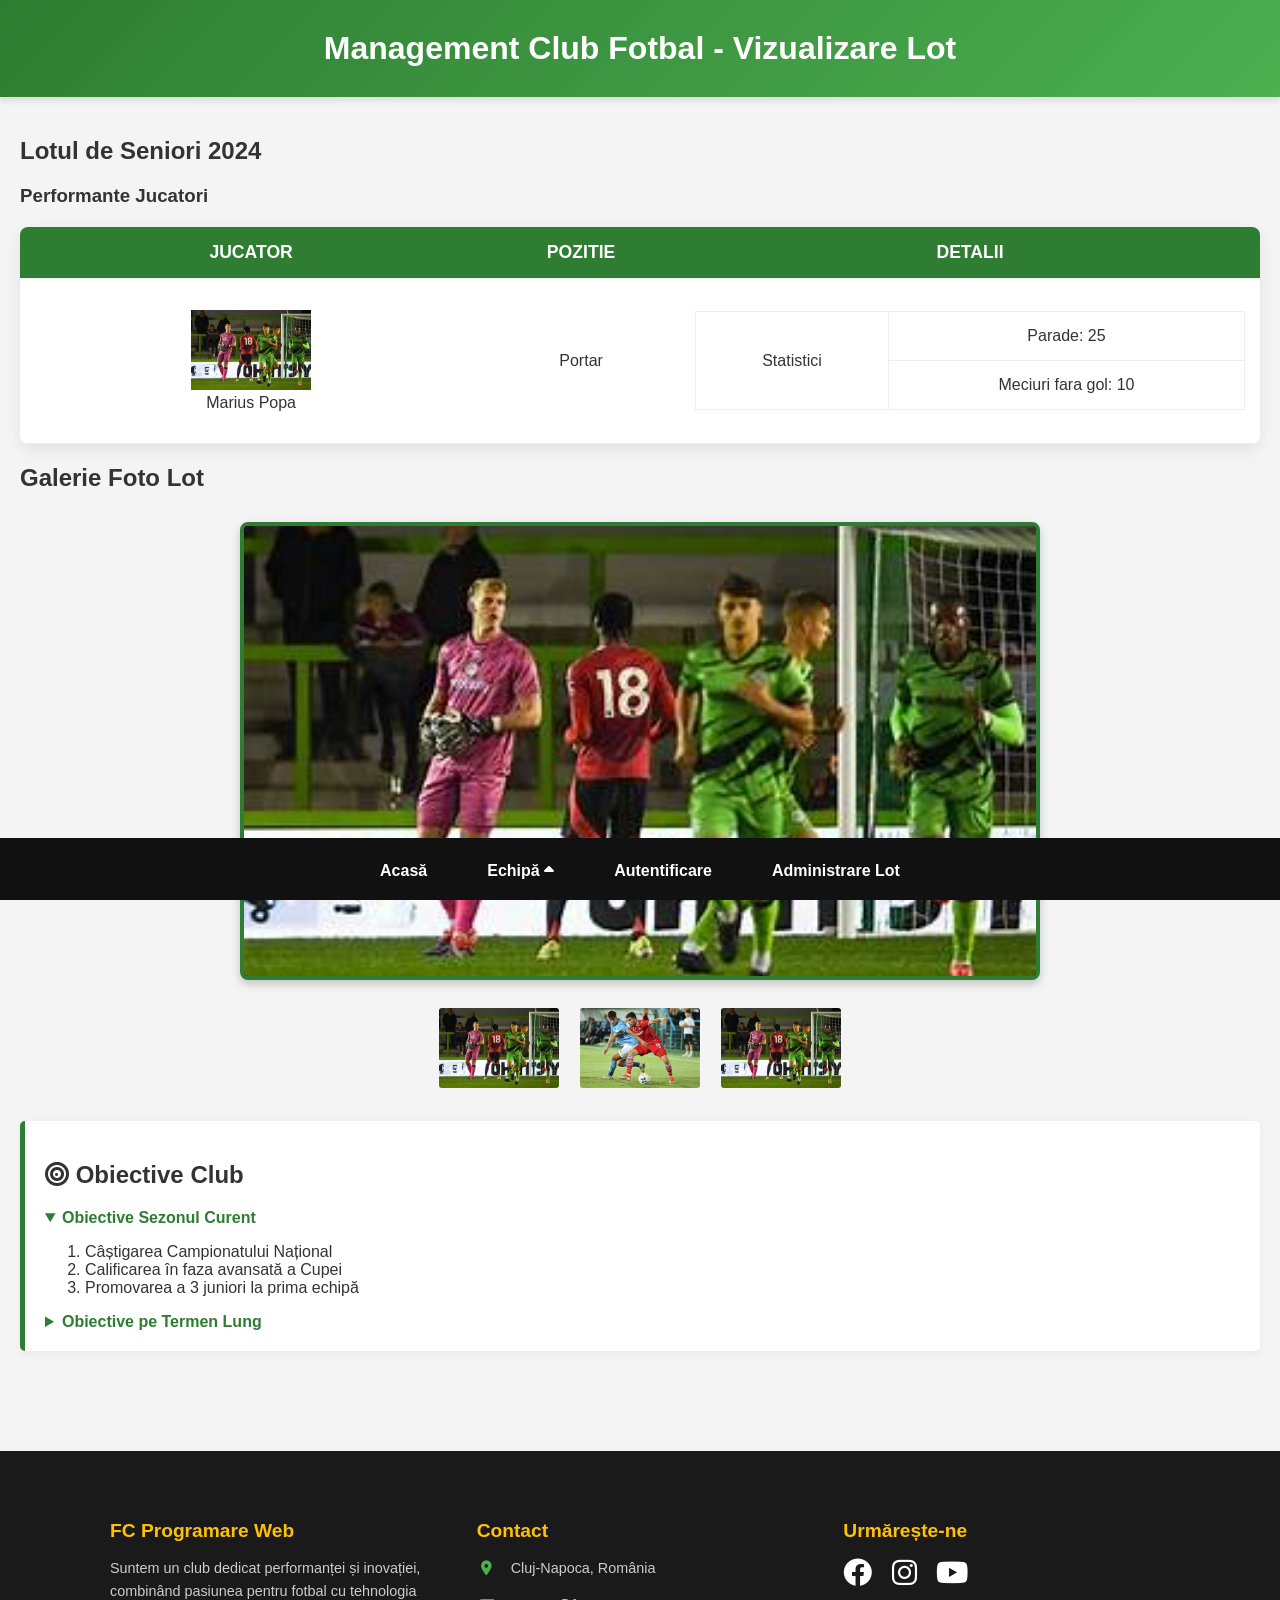
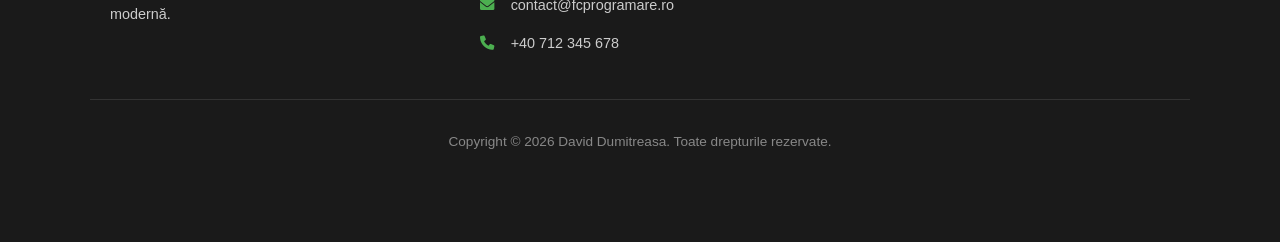
==== index.html @ bfaeb775 "modificari autentificare si index" ====
<!DOCTYPE html>
<html lang="ro">
<head>
    <meta charset="UTF-8">
    <title>FC Programare Web</title>
    <link rel="stylesheet" href="stil.css">
    <link rel="stylesheet" href="https://cdnjs.cloudflare.com/ajax/libs/font-awesome/6.0.0/css/all.min.css">
</head>
<body>
    <header>
        <h1>Management Club Fotbal - Vizualizare Lot</h1>
    </header>

<nav>
    <ul class="menu-principal">
        <li><a href="index.html">Acasă</a></li>
        
        <li class="are-submeniu">
            <a href="#">Echipă <i class="fas fa-caret-up"></i></a>
            <ul class="submenu">
                <li><a href="index.html">Lot Seniori</a></li>
                <li><a href="index.html">Grupe Juniori</a></li>
            </ul>
        </li>

        <li><a href="autentificare.html">Autentificare</a></li>
        <li><a href="administrare.html">Administrare Lot</a></li>
    </ul>
</nav>

    <main>
        <section>
            <h2>Lotul de Seniori 2024</h2>
            <article>
                <h3>Performante Jucatori</h3>
                <table>
                    <thead>
                        <tr>
                            <th>Jucator</th>
                            <th>Pozitie</th>
                            <th>Detalii</th>
                        </tr>
                    </thead>
                    <tbody>
                        <tr>
                            <td>
                                <figure>
                                    <img src="imagine_portar.jfif" alt="Portar" width="120">
                                    <figcaption>Marius Popa</figcaption>
                                </figure>
                            </td>
                            <td>Portar</td>
                            <td>
                                <table>
                                    <tr>
                                        <td rowspan="2">Statistici</td>
                                        <td>Parade: 25</td>
                                    </tr>
                                    <tr>
                                        <td>Meciuri fara gol: 10</td>
                                    </tr>
                                </table>
                            </td>
                        </tr>
                    </tbody>
                </table>
            </article>
        </section>
    <section>
    <h2>Galerie Foto Lot</h2>
    
    <div class="css-slider">
    <img src="imagine_portar.jfif" class="thumb t1" alt="Jucător 1">
    <img src="imagine_atacant.jfif" class="thumb t2" alt="Jucător 2">
    <img src="imagine_portar.jfif" class="thumb t3" alt="Jucător 3">

    <div class="large-view">
        <img src="imagine_portar.jfif" class="large-img l1" alt="Jucător 1 Mare">
        <img src="imagine_atacant.jfif" class="large-img l2" alt="Jucător 2 Mare">
        <img src="imagine_portar.jfif" class="large-img l3" alt="Jucător 3 Mare">
    </div>
</div>
    </section>

        <aside>
            <div class="widget-card">
                <h2><i class="fas fa-bullseye"></i> Obiective Club</h2>
                
                <details open>
                    <summary><strong>Obiective Sezonul Curent</strong></summary>
                    <ol type="1">
                        <li>Câștigarea Campionatului Național</li>
                        <li>Calificarea în faza avansată a Cupei</li>
                        <li>Promovarea a 3 juniori la prima echipă</li>
                    </ol>
                </details>
                
                <details style="margin-top: 10px;">
                    <summary><strong>Obiective pe Termen Lung</strong></summary>
                    <ul style="padding-left: 20px; padding-top: 10px;">
                        <li>Modernizarea bazei sportive de antrenament</li>
                        <li>Prezența constantă în competițiile europene</li>
                        <li>Dezvoltarea continuă a academiei de copii și juniori</li>
                    </ul>
                </details>
            </div>
        </aside>
    </main>

<footer>
        <div class="footer-content">
            <div class="footer-sectiune">
                <h3>FC Programare Web</h3>
                <p>Suntem un club dedicat performanței și inovației, combinând pasiunea pentru fotbal cu tehnologia modernă.</p>
            </div>
            
            <div class="footer-sectiune">
                <h3>Contact</h3>
                <p><i class="fas fa-map-marker-alt"></i> Cluj-Napoca, România</p>
                <p><i class="fas fa-envelope"></i> contact@fcprogramare.ro</p>
                <p><i class="fas fa-phone"></i> +40 712 345 678</p>
            </div>
            
            <div class="footer-sectiune">
                <h3>Urmărește-ne</h3>
                <div class="social-icons">
                    <a href="#"><i class="fab fa-facebook"></i></a>
                    <a href="#"><i class="fab fa-instagram"></i></a>
                    <a href="#"><i class="fab fa-youtube"></i></a>
                </div>
            </div>
        </div>
        
        <div class="footer-bottom">
            <p>Copyright &copy; 2026 David Dumitreasa. Toate drepturile rezervate.</p>
        </div>
    </footer>
</body>
</html>
---- stil.css ----
/* ==========================================================
   1. VARIABILE CSS (Cerință: CSS Custom Properties)
   ========================================================== */
:root {
    --culoare-primara: #2E7D32; /* Verde inchis */
    --culoare-secundara: #4CAF50; /* Verde deschis */
    --culoare-accent: #FFC107; /* Galben / Auriu */
    --text-deschis: #FFFFFF;
    --text-inchis: #333333;
    --fundal-gri: #f4f4f4;
    --timp-animatie-meniu: 2s; /* Cerinta: animatie de cateva secunde */
    --font-principal: 'Segoe UI', Tahoma, Geneva, Verdana, sans-serif;
}

/* ==========================================================
   2. RESETARE ȘI LAYOUT PRINCIPAL (Flexbox)
   ========================================================== */
html, body {
    margin: 0;
    padding: 0;
    min-height: 100vh;
    font-family: var(--font-principal);
    color: var(--text-inchis);
    background-color: var(--fundal-gri);
    display: flex;
    flex-direction: column; /* Flexbox pentru a impinge footerul in jos */
}

main {
    flex: 1; /* Ocupa tot spatiul ramas liber */
    padding: 20px;
    padding-bottom: 80px; /* Spatiu jos pentru a nu fi acoperit de meniul fix */
}

/* ==========================================================
   3. HEADER ȘI LOGO ANIMAT
   ========================================================== */
header {
    background: linear-gradient(135deg, var(--culoare-primara), var(--culoare-secundara)); /* Cerinta: Gradient */
    color: var(--text-deschis);
    padding: 30px 20px;
    text-align: center;
    box-shadow: 0 4px 6px rgba(0,0,0,0.1);
}

.logo, header h1 {
    display: inline-block;
    transition: transform 0.5s ease; /* Pregatire animatie CSS3 */
    margin: 0;
    cursor: pointer;
}

/* Animatie logo la hover */
header h1:hover {
    transform: scale(1.1) rotate(2deg);
}

/* ==========================================================
   4. MENIU - VARIANTA 1 (Orizontal, Jos, Submeniu in Sus)
   ========================================================== */
nav {
    position: fixed;
    bottom: 0;
    left: 0;
    width: 100%;
    background-color: #111;
    z-index: 1000;
}

.menu-principal {
    display: flex;
    justify-content: center;
    list-style: none;
    margin: 0;
    padding: 0;
}

.menu-principal > li {
    position: relative; /* Esential pentru submeniu */
}

.menu-principal > li > a {
    display: block;
    padding: 20px 30px;
    color: var(--text-deschis);
    text-decoration: none;
    font-weight: bold;
    border-top: 4px solid transparent;
    transition: background-color var(--timp-animatie-meniu) ease, border-top var(--timp-animatie-meniu) ease;
}

.menu-principal > li > a:hover {
    background-color: var(--culoare-primara);
    border-top: 4px solid var(--culoare-accent);
}

/* SUBMENIU: Ascuns initial si repozitionat deasupra meniului */
.submenu {
    position: absolute;
    bottom: 100%; /* Urca submeniul deasupra bazei */
    left: 0;
    background-color: #222;
    list-style: none;
    padding: 0;
    margin: 0;
    display: none; 
    min-width: 180px;
    box-shadow: 0 -4px 6px rgba(0,0,0,0.3);
}

.submenu li a {
    display: block;
    padding: 15px 20px;
    color: var(--text-deschis);
    text-decoration: none;
    border-bottom: 1px solid #444;
    transition: background-color 0.3s;
}

.submenu li a:hover {
    background-color: var(--culoare-secundara);
}

/* Afisare submeniu la hover */
.are-submeniu:hover .submenu {
    display: block; 
}

/* ==========================================================
   5. TABEL STILIZAT (Dinamic, Hover pe Celula, Tooltip)
   ========================================================== */
table {
    width: 100%;
    border-collapse: collapse;
    margin: 20px 0;
    background-color: white;
    box-shadow: 0 5px 15px rgba(0,0,0,0.08);
    border-radius: 8px;
    overflow: hidden; 
}

th, td {
    padding: 15px;
    text-align: center;
    border-bottom: 1px solid #eee;
    transition: all 0.3s ease; 
    position: relative;
}

th {
    background-color: var(--culoare-primara);
    color: white;
    font-size: 1.1em;
    text-transform: uppercase;
}

/* Tabel Imbricat (Statistici) */
table table {
    margin: 0;
    box-shadow: none;
    border-radius: 0;
}
table table td {
    border: 1px solid #eee;
}

/* Hover separat DOAR pe celula, pentru a rezolva overlap-ul cu rowspan */
td:hover {
    background-color: #f1f8e9;
    transform: scale(1.03); 
    box-shadow: 0 4px 8px rgba(0,0,0,0.1);
    border-radius: 4px;
    z-index: 2; 
}

/* Tooltip (Div Informatii Suplimentare ascuns initial) */
.info-extra {
    display: none;
    position: absolute;
    top: -10px;
    left: 50%;
    transform: translate(-50%, -100%);
    background-color: rgba(0, 0, 0, 0.8);
    color: white;
    padding: 10px;
    border-radius: 5px;
    white-space: nowrap;
    z-index: 10;
}

.info-extra::after {
    content: "";
    position: absolute;
    top: 100%;
    left: 50%;
    margin-left: -5px;
    border-width: 5px;
    border-style: solid;
    border-color: rgba(0,0,0,0.8) transparent transparent transparent;
}

td:hover .info-extra {
    display: block; 
}

/* ==========================================================
   6. SLIDER IMAGINI FĂRĂ JS
   ========================================================== */
.css-slider {
    display: flex;
    flex-wrap: wrap; 
    justify-content: center;
    gap: 15px;
    max-width: 800px;
    margin: 30px auto;
}

/* Imaginea Mare (Fortata in sus prin order: -1) */
.large-view {
    order: -1; 
    width: 100%;
    height: 450px;
    position: relative;
    border: 4px solid var(--culoare-primara);
    border-radius: 8px;
    overflow: hidden;
    background-color: #000;
    box-shadow: 0 4px 10px rgba(0,0,0,0.2);
    margin-bottom: 10px;
}

.large-img {
    position: absolute;
    top: 0; left: 0;
    width: 100%; height: 100%;
    object-fit: cover;
    opacity: 0; 
    transition: opacity 0.4s ease-in-out;
}

.large-img.l1 { opacity: 1; z-index: 1; } /* Afiseaza prima poza */

/* Thumbnail-uri */
.thumb {
    width: 120px;
    height: 80px;
    object-fit: cover;
    cursor: pointer;
    border: 3px solid transparent;
    border-radius: 6px;
    transition: transform 0.3s, border-color 0.3s;
}

.thumb:hover {
    transform: translateY(-5px);
    border-color: var(--culoare-accent);
}

/* Magia de CSS (Selector general de frati) */
.t1:hover ~ .large-view .l1 { opacity: 1; z-index: 2; }
.t2:hover ~ .large-view .l2 { opacity: 1; z-index: 2; }
.t3:hover ~ .large-view .l3 { opacity: 1; z-index: 2; }

/* ==========================================================
   7. FORMULAR STILIZAT, VALIDARE SI WIDGETURI
   ========================================================== */
form {
    background-color: white;
    padding: 25px;
    border-radius: 8px;
    box-shadow: 0 4px 8px rgba(0,0,0,0.1);
    max-width: 600px;
    margin: 20px auto;
}

fieldset {
    border: 2px solid #ddd;
    border-radius: 5px;
    margin-bottom: 20px;
    padding: 15px;
}

legend {
    font-weight: bold;
    color: var(--culoare-primara);
}

input[type="text"], input[type="email"], input[type="password"], input[type="number"], input[type="date"], select, textarea {
    width: 100%;
    padding: 12px;
    margin: 8px 0 20px 0;
    border: 1px solid #ccc;
    border-radius: 4px;
    box-sizing: border-box; 
    transition: border-color 0.3s, box-shadow 0.3s;
}

/* Stari de focus */
input:focus, select:focus, textarea:focus {
    border-color: var(--culoare-primara);
    box-shadow: 0 0 8px rgba(76, 175, 80, 0.4);
    outline: none;
}

/* Butoane */
button, input[type="submit"], input[type="reset"], input[type="button"] {
    background-color: var(--culoare-primara);
    color: white;
    padding: 12px 20px;
    border: none;
    border-radius: 4px;
    cursor: pointer;
    font-weight: bold;
    transition: background-color 0.3s;
    margin-right: 10px;
}

button:hover, input[type="submit"]:hover, input[type="reset"]:hover, input[type="button"]:hover {
    background-color: var(--culoare-secundara);
}

/* EROARE VALIDARE VARSTA (HTML5 + CSS) */
.eroare-validare {
    display: none;
    color: white;
    background-color: #d32f2f;
    font-size: 0.85em;
    font-weight: bold;
    margin-top: -15px;
    margin-bottom: 15px;
    padding: 5px 10px;
    border-radius: 4px;
}

input[type="number"]:invalid + .eroare-validare {
    display: inline-block;
    animation: apareEroare 0.3s ease-in-out;
}

input[type="number"]:invalid {
    border-color: #d32f2f;
    box-shadow: 0 0 5px rgba(211, 47, 47, 0.5);
}

@keyframes apareEroare {
    from { opacity: 0; transform: translateY(-5px); }
    to { opacity: 1; transform: translateY(0); }
}

/* Panou Widget (ex: Obiective, Ajutor Rapid) */
.widget-card {
    background: white;
    border-left: 5px solid var(--culoare-primara);
    padding: 20px;
    border-radius: 5px;
    box-shadow: 0 2px 10px rgba(0,0,0,0.05);
    margin: 20px 0;
    transition: transform 0.3s;
}

.widget-card:hover {
    transform: translateY(-5px);
}

details summary {
    cursor: pointer;
    color: var(--culoare-primara);
}
/* ==========================================================
   STILIZARE EXTRA: CRITERII PAROLA
   ========================================================== */
.parola-criterii {
    background-color: #fafafa;
    border-left: 4px solid var(--culoare-accent);
    padding: 12px 15px;
    margin-top: -10px;
    margin-bottom: 20px;
    border-radius: 4px;
    font-size: 0.85em;
    color: #555;
    box-shadow: 0 1px 3px rgba(0,0,0,0.05);
}

.parola-criterii ul {
    margin: 8px 0 0 0;
    padding-left: 20px;
}

/* Magie de validare vizuală (Fără JS) 
   Când scrii în parolă: e roșu dacă nu respecți regulile, verde dacă le respecți! */
input[type="password"]:focus:invalid {
    border-color: #d32f2f;
    box-shadow: 0 0 8px rgba(211, 47, 47, 0.3);
}

input[type="password"]:focus:valid {
    border-color: var(--culoare-secundara);
    box-shadow: 0 0 8px rgba(76, 175, 80, 0.4);
}

/* ==========================================================
   8. FOOTER IMBUNATATIT (3 Coloane)
   ========================================================== */
footer {
    background-color: #1a1a1a;
    color: var(--text-deschis);
    padding: 40px 20px 20px;
    margin-top: auto; 
    padding-bottom: 80px; /* Ca sa nu fie ascuns de meniu */
}

.footer-content {
    display: flex;
    flex-wrap: wrap;
    justify-content: space-around;
    max-width: 1100px;
    margin: 0 auto;
    border-bottom: 1px solid #333;
    padding-bottom: 20px;
}

.footer-sectiune {
    flex: 1;
    min-width: 250px;
    margin: 10px 20px;
    text-align: left;
}

.footer-sectiune h3 {
    color: var(--culoare-accent);
    margin-bottom: 15px;
    font-size: 1.2em;
}

.footer-sectiune p {
    line-height: 1.6;
    font-size: 0.9em;
    color: #ccc;
}

.footer-sectiune p i {
    color: var(--culoare-secundara);
    margin-right: 10px;
    width: 20px;
    text-align: center;
}

.social-icons a {
    color: white;
    font-size: 1.8em;
    margin-right: 15px;
    transition: color 0.3s, transform 0.3s;
    display: inline-block;
}

.social-icons a:hover {
    color: var(--culoare-accent);
    transform: translateY(-5px);
}

.footer-bottom {
    text-align: center;
    padding-top: 20px;
    font-size: 0.85em;
    color: #888;
}

/* ==========================================================
   9. RESPONSIVE DESIGN (Media Queries minime 2)
   ========================================================== */
/* Prag 1: Tablete */
@media (max-width: 768px) {
    .menu-principal > li > a {
        padding: 15px 10px;
        font-size: 0.9em;
    }
    .large-view { height: 350px; }
}

/* Prag 2: Telefoane Mobile */
@media (max-width: 480px) {
    header h1 {
        font-size: 1.5em;
    }
    .menu-principal > li > a {
        font-size: 0.8em;
        padding: 10px 5px;
    }
    
    /* Transformare Tabel */
    table, thead, tbody, th, td, tr {
        display: block; 
    }
    th {
        display: none; 
    }
    td {
        padding-left: 50%;
        text-align: right;
        border-bottom: 1px solid #eee;
    }
    td::before {
        content: attr(data-label);
        position: absolute;
        left: 15px;
        width: 45%;
        text-align: left;
        font-weight: bold;
    }
    
    /* Adaptare Slider */
    .large-view { height: 250px; }
    .thumb { width: 80px; height: 60px; }
}
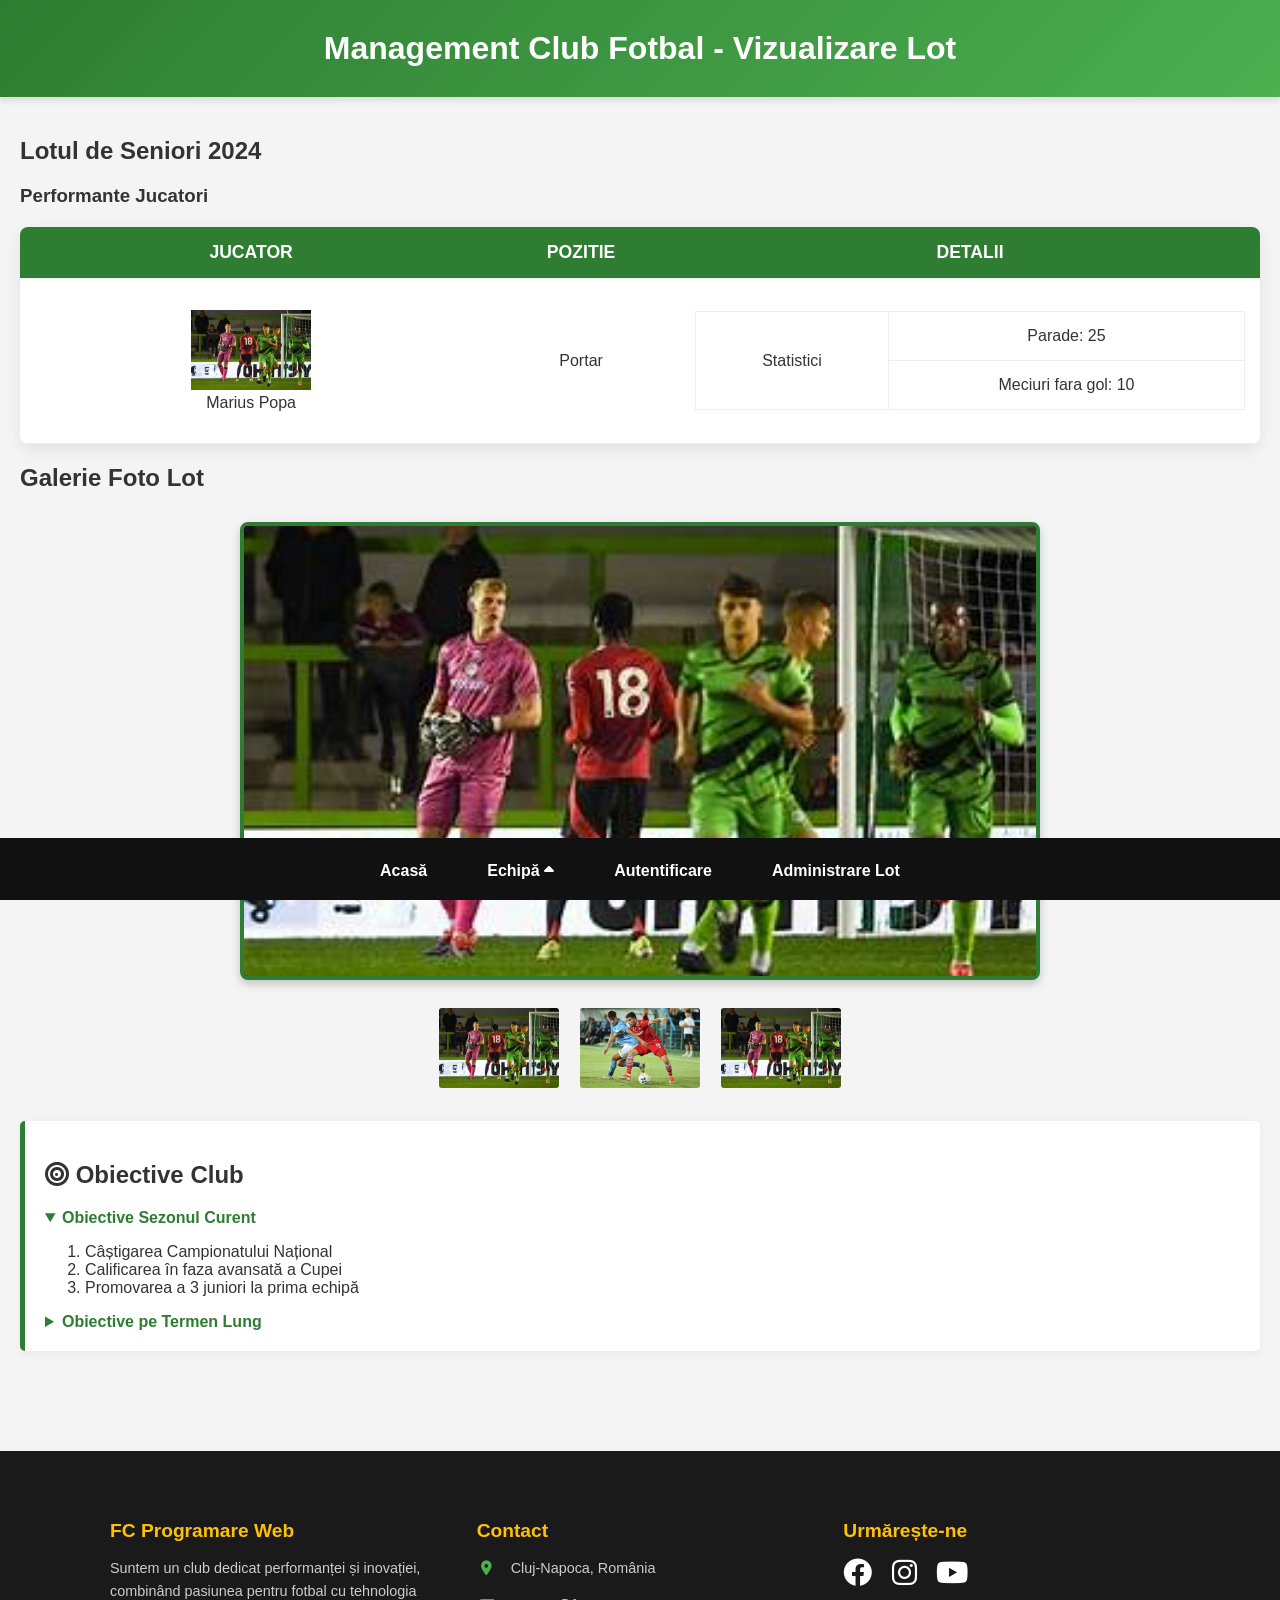
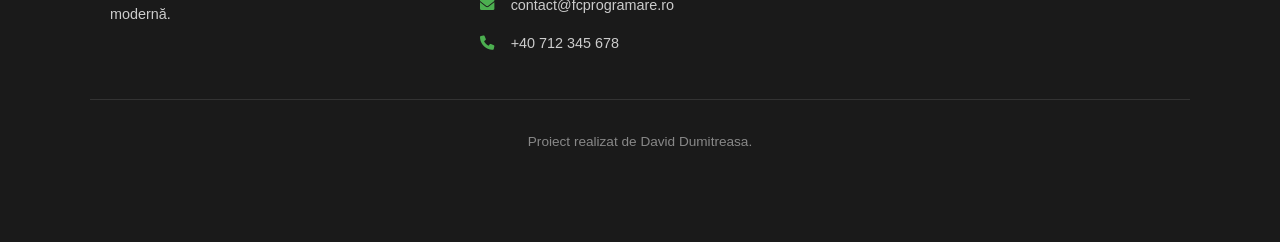
==== commit b3193ccf: "update de comentarii" ====
--- a/index.html
+++ b/index.html
@@ -19,7 +19,7 @@
             <a href="#">Echipă <i class="fas fa-caret-up"></i></a>
             <ul class="submenu">
                 <li><a href="index.html">Lot Seniori</a></li>
-                <li><a href="index.html">Grupe Juniori</a></li>
+                <li><a href="juniori.html">Grupe Juniori</a></li>
             </ul>
         </li>
 
@@ -132,7 +132,7 @@
         </div>
         
         <div class="footer-bottom">
-            <p>Copyright &copy; 2026 David Dumitreasa. Toate drepturile rezervate.</p>
+            <p>Proiect realizat de David Dumitreasa.</p>
         </div>
     </footer>
 </body>
--- a/stil.css
+++ b/stil.css
@@ -1,14 +1,16 @@
 /* ==========================================================
-   1. VARIABILE CSS (Cerință: CSS Custom Properties)
+   1. VARIABILE 
    ========================================================== */
 :root {
+    /* Definirea de proprietăți custom (CSS Custom Properties) pentru o modificare ușoară și unitară a paletei de culori */
     --culoare-primara: #2E7D32; /* Verde inchis */
     --culoare-secundara: #4CAF50; /* Verde deschis */
     --culoare-accent: #FFC107; /* Galben / Auriu */
     --text-deschis: #FFFFFF;
     --text-inchis: #333333;
     --fundal-gri: #f4f4f4;
-    --timp-animatie-meniu: 2s; /* Cerinta: animatie de cateva secunde */
+    /* Durata animației pentru bordura/background-ul elementului activ din meniu, conform cerinței "de câteva secunde" */
+    --timp-animatie-meniu: 2s; 
     --font-principal: 'Segoe UI', Tahoma, Geneva, Verdana, sans-serif;
 }
 
@@ -22,21 +24,24 @@
     font-family: var(--font-principal);
     color: var(--text-inchis);
     background-color: var(--fundal-gri);
+    /* Folosirea CSS Flexbox pe body pentru a gestiona structura pe verticală și a asigura că footer-ul rămâne jos */
     display: flex;
-    flex-direction: column; /* Flexbox pentru a impinge footerul in jos */
+    flex-direction: column; 
 }
 
 main {
-    flex: 1; /* Ocupa tot spatiul ramas liber */
+    /* Main-ul preia spațiul disponibil; dacă apare scroll vertical, împinge footer-ul în partea de jos a ferestrei */
+    flex: 1; 
     padding: 20px;
-    padding-bottom: 80px; /* Spatiu jos pentru a nu fi acoperit de meniul fix */
+    padding-bottom: 80px; /* Previne suprapunerea conținutului cu meniul fixat la bază */
 }
 
 /* ==========================================================
    3. HEADER ȘI LOGO ANIMAT
    ========================================================== */
 header {
-    background: linear-gradient(135deg, var(--culoare-primara), var(--culoare-secundara)); /* Cerinta: Gradient */
+    /* Aplicarea unui gradient liniar pentru culoarea de fundal din header */
+    background: linear-gradient(135deg, var(--culoare-primara), var(--culoare-secundara)); 
     color: var(--text-deschis);
     padding: 30px 20px;
     text-align: center;
@@ -45,12 +50,12 @@
 
 .logo, header h1 {
     display: inline-block;
-    transition: transform 0.5s ease; /* Pregatire animatie CSS3 */
+    transition: transform 0.5s ease; /* Pregătirea tranziției pentru animația de la hover */
     margin: 0;
     cursor: pointer;
 }
 
-/* Animatie logo la hover */
+/* Animație CSS3 pe logo la hover: mărire și rotire ușoară */
 header h1:hover {
     transform: scale(1.1) rotate(2deg);
 }
@@ -59,6 +64,7 @@
    4. MENIU - VARIANTA 1 (Orizontal, Jos, Submeniu in Sus)
    ========================================================== */
 nav {
+    /* Poziționare orizontală în partea de jos a browser-ului */
     position: fixed;
     bottom: 0;
     left: 0;
@@ -76,7 +82,7 @@
 }
 
 .menu-principal > li {
-    position: relative; /* Esential pentru submeniu */
+    position: relative; /* Context pentru poziționarea submeniului absolut */
 }
 
 .menu-principal > li > a {
@@ -86,24 +92,26 @@
     text-decoration: none;
     font-weight: bold;
     border-top: 4px solid transparent;
+    /* Animația care durează "câteva secunde" pentru fundal și bordură */
     transition: background-color var(--timp-animatie-meniu) ease, border-top var(--timp-animatie-meniu) ease;
 }
 
+/* La hover, se activează tranziția pe item-ul din meniu */
 .menu-principal > li > a:hover {
     background-color: var(--culoare-primara);
     border-top: 4px solid var(--culoare-accent);
 }
 
-/* SUBMENIU: Ascuns initial si repozitionat deasupra meniului */
+/* SUBMENIU: Structurat să se deschidă de jos în sus, peste meniul principal */
 .submenu {
     position: absolute;
-    bottom: 100%; /* Urca submeniul deasupra bazei */
+    bottom: 100%; /* Plasează submeniul deasupra părintelui său */
     left: 0;
     background-color: #222;
     list-style: none;
     padding: 0;
     margin: 0;
-    display: none; 
+    display: none; /* Ascuns până la hover */
     min-width: 180px;
     box-shadow: 0 -4px 6px rgba(0,0,0,0.3);
 }
@@ -121,7 +129,7 @@
     background-color: var(--culoare-secundara);
 }
 
-/* Afisare submeniu la hover */
+/* Afișarea submeniului cu pseudo-clasa :hover pe elementul părinte */
 .are-submeniu:hover .submenu {
     display: block; 
 }
@@ -129,6 +137,7 @@
 /* ==========================================================
    5. TABEL STILIZAT (Dinamic, Hover pe Celula, Tooltip)
    ========================================================== */
+/* Stilizarea generală a tabelului de informații */
 table {
     width: 100%;
     border-collapse: collapse;
@@ -154,7 +163,7 @@
     text-transform: uppercase;
 }
 
-/* Tabel Imbricat (Statistici) */
+/* Resetare pentru tabelele imbricate (ex. Statistici) */
 table table {
     margin: 0;
     box-shadow: none;
@@ -164,7 +173,7 @@
     border: 1px solid #eee;
 }
 
-/* Hover separat DOAR pe celula, pentru a rezolva overlap-ul cu rowspan */
+/* Efect dinamic la hover pe celulele de text/imagine din tabel */
 td:hover {
     background-color: #f1f8e9;
     transform: scale(1.03); 
@@ -173,7 +182,7 @@
     z-index: 2; 
 }
 
-/* Tooltip (Div Informatii Suplimentare ascuns initial) */
+/* Div-ul pentru informații suplimentare; ascuns în starea normală */
 .info-extra {
     display: none;
     position: absolute;
@@ -188,6 +197,7 @@
     z-index: 10;
 }
 
+/* Utilizarea unui pseudo-element (::after) pentru a crea o săgeată (tooltip) */
 .info-extra::after {
     content: "";
     position: absolute;
@@ -199,6 +209,7 @@
     border-color: rgba(0,0,0,0.8) transparent transparent transparent;
 }
 
+/* Afișarea div-ului cu informații suplimentare la hover pe celulă */
 td:hover .info-extra {
     display: block; 
 }
@@ -215,7 +226,8 @@
     margin: 30px auto;
 }
 
-/* Imaginea Mare (Fortata in sus prin order: -1) */
+/* Container pentru versiunea de dimensiuni mai mari a imaginii. 
+   Proprietatea order rearanjează vizual flex-item-ul deasupra liniei de thumbnail-uri */
 .large-view {
     order: -1; 
     width: 100%;
@@ -238,9 +250,9 @@
     transition: opacity 0.4s ease-in-out;
 }
 
-.large-img.l1 { opacity: 1; z-index: 1; } /* Afiseaza prima poza */
-
-/* Thumbnail-uri */
+.large-img.l1 { opacity: 1; z-index: 1; } /* Afișează prima imagine implicit */
+
+/* Linia de imagini de tip thumbnail */
 .thumb {
     width: 120px;
     height: 80px;
@@ -256,7 +268,7 @@
     border-color: var(--culoare-accent);
 }
 
-/* Magia de CSS (Selector general de frati) */
+/* Mecanism fără JavaScript: Selectorul de frate general (~) afișează imaginea mare asociată thumbnail-ului pe care este așezat mouse-ul */
 .t1:hover ~ .large-view .l1 { opacity: 1; z-index: 2; }
 .t2:hover ~ .large-view .l2 { opacity: 1; z-index: 2; }
 .t3:hover ~ .large-view .l3 { opacity: 1; z-index: 2; }
@@ -285,6 +297,7 @@
     color: var(--culoare-primara);
 }
 
+/* Stilizarea elementelor de formular: input, select, textarea */
 input[type="text"], input[type="email"], input[type="password"], input[type="number"], input[type="date"], select, textarea {
     width: 100%;
     padding: 12px;
@@ -295,14 +308,14 @@
     transition: border-color 0.3s, box-shadow 0.3s;
 }
 
-/* Stari de focus */
+/* Pseudo-clasa :focus pentru a stiliza momentul activării input-urilor */
 input:focus, select:focus, textarea:focus {
     border-color: var(--culoare-primara);
     box-shadow: 0 0 8px rgba(76, 175, 80, 0.4);
     outline: none;
 }
 
-/* Butoane */
+/* Stilizarea controalelor de tip buton și input de trimitere/resetare */
 button, input[type="submit"], input[type="reset"], input[type="button"] {
     background-color: var(--culoare-primara);
     color: white;
@@ -319,7 +332,7 @@
     background-color: var(--culoare-secundara);
 }
 
-/* EROARE VALIDARE VARSTA (HTML5 + CSS) */
+/* Validare vizuală pentru erorile de vârstă, folosind pseudo-clasa :invalid */
 .eroare-validare {
     display: none;
     color: white;
@@ -332,6 +345,7 @@
     border-radius: 4px;
 }
 
+/* Când un input de tip number este invalid, afișează mesajul de eroare alăturat (+) */
 input[type="number"]:invalid + .eroare-validare {
     display: inline-block;
     animation: apareEroare 0.3s ease-in-out;
@@ -347,7 +361,7 @@
     to { opacity: 1; transform: translateY(0); }
 }
 
-/* Panou Widget (ex: Obiective, Ajutor Rapid) */
+/* Implementarea unui panou informativ stilizat (Widget/Card) pentru elementele laterale */
 .widget-card {
     background: white;
     border-left: 5px solid var(--culoare-primara);
@@ -366,6 +380,7 @@
     cursor: pointer;
     color: var(--culoare-primara);
 }
+
 /* ==========================================================
    STILIZARE EXTRA: CRITERII PAROLA
    ========================================================== */
@@ -386,8 +401,7 @@
     padding-left: 20px;
 }
 
-/* Magie de validare vizuală (Fără JS) 
-   Când scrii în parolă: e roșu dacă nu respecți regulile, verde dacă le respecți! */
+/* Indicatori vizuali bazați pe stările de validare ale input-ului (fără necesitatea de scripturi) */
 input[type="password"]:focus:invalid {
     border-color: #d32f2f;
     box-shadow: 0 0 8px rgba(211, 47, 47, 0.3);
@@ -399,14 +413,14 @@
 }
 
 /* ==========================================================
-   8. FOOTER IMBUNATATIT (3 Coloane)
+   8. FOOTER  (3 Coloane)
    ========================================================== */
 footer {
     background-color: #1a1a1a;
     color: var(--text-deschis);
     padding: 40px 20px 20px;
-    margin-top: auto; 
-    padding-bottom: 80px; /* Ca sa nu fie ascuns de meniu */
+    margin-top: auto; /* Element ajutător pentru structura Flexbox a documentului, ținând footer-ul la bază */
+    padding-bottom: 80px; 
 }
 
 .footer-content {
@@ -445,6 +459,7 @@
     text-align: center;
 }
 
+/* Iconițele folosesc sprite-uri/fonturi (ex: FontAwesome) prevăzute pentru interfață */
 .social-icons a {
     color: white;
     font-size: 1.8em;
@@ -466,9 +481,11 @@
 }
 
 /* ==========================================================
-   9. RESPONSIVE DESIGN (Media Queries minime 2)
-   ========================================================== */
-/* Prag 1: Tablete */
+   9. RESPONSIVE DESIGN 
+   ========================================================== */
+/* Definirea a minim două reguli '@media' pentru adaptabilitatea pe diferite ecrane */
+
+/* Prag 1: Dispozitive de tip Tabletă */
 @media (max-width: 768px) {
     .menu-principal > li > a {
         padding: 15px 10px;
@@ -477,7 +494,7 @@
     .large-view { height: 350px; }
 }
 
-/* Prag 2: Telefoane Mobile */
+/* Prag 2: Dispozitive mobile (telefoane) */
 @media (max-width: 480px) {
     header h1 {
         font-size: 1.5em;
@@ -487,7 +504,7 @@
         padding: 10px 5px;
     }
     
-    /* Transformare Tabel */
+    /* Adaptarea tabelului de date pe ecrane mici, schimbând modul de afișare pentru o mai bună lecturare */
     table, thead, tbody, th, td, tr {
         display: block; 
     }
@@ -499,6 +516,7 @@
         text-align: right;
         border-bottom: 1px solid #eee;
     }
+    /* Generare automată a etichetelor celulelor pentru layout-ul vertical pe mobil */
     td::before {
         content: attr(data-label);
         position: absolute;
@@ -508,7 +526,7 @@
         font-weight: bold;
     }
     
-    /* Adaptare Slider */
+    /* Reajustarea dimensiunilor slider-ului pe ecrane mici */
     .large-view { height: 250px; }
     .thumb { width: 80px; height: 60px; }
 }
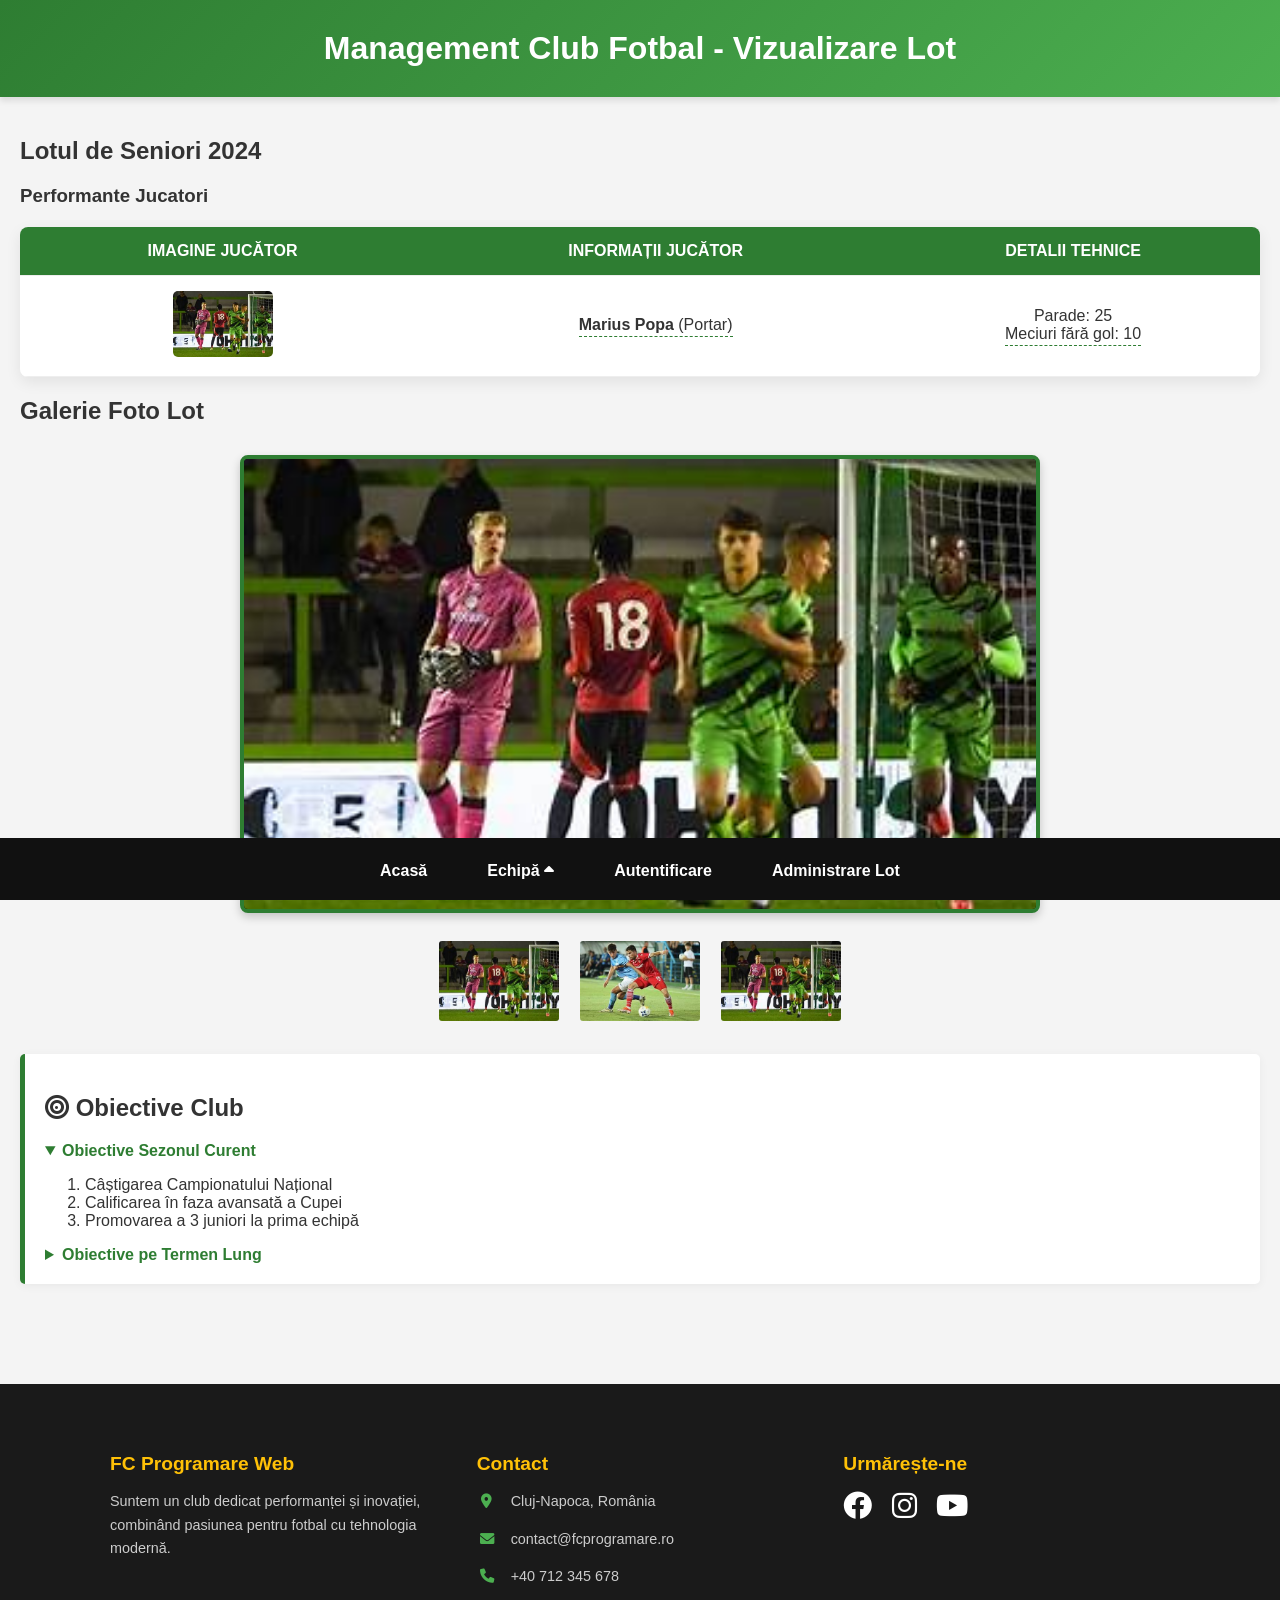
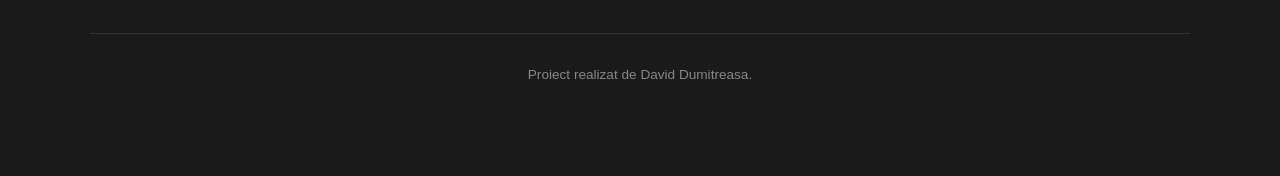
==== commit 7d0dd485: "modificare link pentru telefon, plus tabel stilizar cu tooltip" ====
--- a/index.html
+++ b/index.html
@@ -2,6 +2,7 @@
 <html lang="ro">
 <head>
     <meta charset="UTF-8">
+    <meta name="viewport" content="width=device-width, initial-scale=1.0">
     <title>FC Programare Web</title>
     <link rel="stylesheet" href="stil.css">
     <link rel="stylesheet" href="https://cdnjs.cloudflare.com/ajax/libs/font-awesome/6.0.0/css/all.min.css">
@@ -11,76 +12,79 @@
         <h1>Management Club Fotbal - Vizualizare Lot</h1>
     </header>
 
-<nav>
-    <ul class="menu-principal">
-        <li><a href="index.html">Acasă</a></li>
-        
-        <li class="are-submeniu">
-            <a href="#">Echipă <i class="fas fa-caret-up"></i></a>
-            <ul class="submenu">
-                <li><a href="index.html">Lot Seniori</a></li>
-                <li><a href="juniori.html">Grupe Juniori</a></li>
-            </ul>
-        </li>
+    <nav>
+        <ul class="menu-principal">
+            <li><a href="index.html">Acasă</a></li>
+            
+            <li class="are-submeniu">
+                <a href="#">Echipă <i class="fas fa-caret-up"></i></a>
+                <ul class="submenu">
+                    <li><a href="index.html">Lot Seniori</a></li>
+                    <li><a href="juniori.html">Grupe Juniori</a></li>
+                </ul>
+            </li>
 
-        <li><a href="autentificare.html">Autentificare</a></li>
-        <li><a href="administrare.html">Administrare Lot</a></li>
-    </ul>
-</nav>
+            <li><a href="autentificare.html">Autentificare</a></li>
+            <li><a href="administrare.html">Administrare Lot</a></li>
+        </ul>
+    </nav>
 
     <main>
         <section>
             <h2>Lotul de Seniori 2024</h2>
             <article>
                 <h3>Performante Jucatori</h3>
-                <table>
-                    <thead>
-                        <tr>
-                            <th>Jucator</th>
-                            <th>Pozitie</th>
-                            <th>Detalii</th>
-                        </tr>
-                    </thead>
-                    <tbody>
-                        <tr>
-                            <td>
-                                <figure>
-                                    <img src="imagine_portar.jfif" alt="Portar" width="120">
-                                    <figcaption>Marius Popa</figcaption>
-                                </figure>
-                            </td>
-                            <td>Portar</td>
-                            <td>
-                                <table>
-                                    <tr>
-                                        <td rowspan="2">Statistici</td>
-                                        <td>Parade: 25</td>
-                                    </tr>
-                                    <tr>
-                                        <td>Meciuri fara gol: 10</td>
-                                    </tr>
-                                </table>
-                            </td>
-                        </tr>
-                    </tbody>
-                </table>
+                
+                <div class="container-tabel-responsive">
+                    <table>
+                        <thead>
+                            <tr>
+                                <th>Imagine Jucător</th>
+                                <th>Informații Jucător</th>
+                                <th>Detalii Tehnice</th>
+                            </tr>
+                        </thead>
+                        <tbody>
+                            <tr>
+                                <td>
+                                    <div class="element-cu-tooltip">
+                                        <img src="imagine_portar.jfif" alt="Portar" class="img-tabel">
+                                        <div class="info-extra">Transferat în 2023 de la CFR Cluj. Contract până în 2027.</div>
+                                    </div>
+                                </td>
+                                <td>
+                                    <div class="element-cu-tooltip text-tabel">
+                                        <strong>Marius Popa</strong> (Portar)
+                                        <div class="info-extra">Căpitanul echipei. Desemnat portarul lunii octombrie.</div>
+                                    </div>
+                                </td>
+                                <td>
+                                    <div class="element-cu-tooltip text-tabel">
+                                        Parade: 25 <br> Meciuri fără gol: 10
+                                        <div class="info-extra">Rata de salvare a șuturilor: 85%.</div>
+                                    </div>
+                                </td>
+                            </tr>
+                        </tbody>
+                    </table>
+                </div>
             </article>
         </section>
-    <section>
-    <h2>Galerie Foto Lot</h2>
-    
-    <div class="css-slider">
-    <img src="imagine_portar.jfif" class="thumb t1" alt="Jucător 1">
-    <img src="imagine_atacant.jfif" class="thumb t2" alt="Jucător 2">
-    <img src="imagine_portar.jfif" class="thumb t3" alt="Jucător 3">
 
-    <div class="large-view">
-        <img src="imagine_portar.jfif" class="large-img l1" alt="Jucător 1 Mare">
-        <img src="imagine_atacant.jfif" class="large-img l2" alt="Jucător 2 Mare">
-        <img src="imagine_portar.jfif" class="large-img l3" alt="Jucător 3 Mare">
-    </div>
-</div>
-    </section>
+        <section>
+            <h2>Galerie Foto Lot</h2>
+            <div class="css-slider">
+                <img src="imagine_portar.jfif" class="thumb t1" alt="Jucător 1">
+                <img src="imagine_atacant.jfif" class="thumb t2" alt="Jucător 2">
+                <img src="imagine_portar.jfif" class="thumb t3" alt="Jucător 3">
+
+                <div class="large-view">
+                    <img src="imagine_portar.jfif" class="large-img l1" alt="Jucător 1 Mare">
+                    <img src="imagine_atacant.jfif" class="large-img l2" alt="Jucător 2 Mare">
+                    <img src="imagine_portar.jfif" class="large-img l3" alt="Jucător 3 Mare">
+                </div>
+            </div>
+        </section>
 
         <aside>
             <div class="widget-card">
@@ -107,7 +111,7 @@
         </aside>
     </main>
 
-<footer>
+    <footer>
         <div class="footer-content">
             <div class="footer-sectiune">
                 <h3>FC Programare Web</h3>
--- a/stil.css
+++ b/stil.css
@@ -2,14 +2,12 @@
    1. VARIABILE 
    ========================================================== */
 :root {
-    /* Definirea de proprietăți custom (CSS Custom Properties) pentru o modificare ușoară și unitară a paletei de culori */
-    --culoare-primara: #2E7D32; /* Verde inchis */
-    --culoare-secundara: #4CAF50; /* Verde deschis */
-    --culoare-accent: #FFC107; /* Galben / Auriu */
+    --culoare-primara: #2E7D32; 
+    --culoare-secundara: #4CAF50; 
+    --culoare-accent: #FFC107; 
     --text-deschis: #FFFFFF;
     --text-inchis: #333333;
     --fundal-gri: #f4f4f4;
-    /* Durata animației pentru bordura/background-ul elementului activ din meniu, conform cerinței "de câteva secunde" */
     --timp-animatie-meniu: 2s; 
     --font-principal: 'Segoe UI', Tahoma, Geneva, Verdana, sans-serif;
 }
@@ -24,23 +22,20 @@
     font-family: var(--font-principal);
     color: var(--text-inchis);
     background-color: var(--fundal-gri);
-    /* Folosirea CSS Flexbox pe body pentru a gestiona structura pe verticală și a asigura că footer-ul rămâne jos */
     display: flex;
     flex-direction: column; 
 }
 
 main {
-    /* Main-ul preia spațiul disponibil; dacă apare scroll vertical, împinge footer-ul în partea de jos a ferestrei */
     flex: 1; 
     padding: 20px;
-    padding-bottom: 80px; /* Previne suprapunerea conținutului cu meniul fixat la bază */
+    padding-bottom: 80px; 
 }
 
 /* ==========================================================
    3. HEADER ȘI LOGO ANIMAT
    ========================================================== */
 header {
-    /* Aplicarea unui gradient liniar pentru culoarea de fundal din header */
     background: linear-gradient(135deg, var(--culoare-primara), var(--culoare-secundara)); 
     color: var(--text-deschis);
     padding: 30px 20px;
@@ -50,12 +45,11 @@
 
 .logo, header h1 {
     display: inline-block;
-    transition: transform 0.5s ease; /* Pregătirea tranziției pentru animația de la hover */
+    transition: transform 0.5s ease; 
     margin: 0;
     cursor: pointer;
 }
 
-/* Animație CSS3 pe logo la hover: mărire și rotire ușoară */
 header h1:hover {
     transform: scale(1.1) rotate(2deg);
 }
@@ -64,7 +58,6 @@
    4. MENIU - VARIANTA 1 (Orizontal, Jos, Submeniu in Sus)
    ========================================================== */
 nav {
-    /* Poziționare orizontală în partea de jos a browser-ului */
     position: fixed;
     bottom: 0;
     left: 0;
@@ -82,7 +75,7 @@
 }
 
 .menu-principal > li {
-    position: relative; /* Context pentru poziționarea submeniului absolut */
+    position: relative; 
 }
 
 .menu-principal > li > a {
@@ -92,26 +85,23 @@
     text-decoration: none;
     font-weight: bold;
     border-top: 4px solid transparent;
-    /* Animația care durează "câteva secunde" pentru fundal și bordură */
     transition: background-color var(--timp-animatie-meniu) ease, border-top var(--timp-animatie-meniu) ease;
 }
 
-/* La hover, se activează tranziția pe item-ul din meniu */
 .menu-principal > li > a:hover {
     background-color: var(--culoare-primara);
     border-top: 4px solid var(--culoare-accent);
 }
 
-/* SUBMENIU: Structurat să se deschidă de jos în sus, peste meniul principal */
 .submenu {
     position: absolute;
-    bottom: 100%; /* Plasează submeniul deasupra părintelui său */
+    bottom: 100%; 
     left: 0;
     background-color: #222;
     list-style: none;
     padding: 0;
     margin: 0;
-    display: none; /* Ascuns până la hover */
+    display: none; 
     min-width: 180px;
     box-shadow: 0 -4px 6px rgba(0,0,0,0.3);
 }
@@ -129,89 +119,98 @@
     background-color: var(--culoare-secundara);
 }
 
-/* Afișarea submeniului cu pseudo-clasa :hover pe elementul părinte */
 .are-submeniu:hover .submenu {
     display: block; 
 }
 
 /* ==========================================================
-   5. TABEL STILIZAT (Dinamic, Hover pe Celula, Tooltip)
-   ========================================================== */
-/* Stilizarea generală a tabelului de informații */
+   5. TABEL STILIZAT (Responsive + Tooltip pe Imagine/Text)
+   ========================================================== */
+.container-tabel-responsive {
+    width: 100%;
+    overflow-x: auto; 
+    margin: 20px 0;
+    box-shadow: 0 5px 15px rgba(0,0,0,0.08);
+    border-radius: 8px;
+}
+
 table {
     width: 100%;
     border-collapse: collapse;
-    margin: 20px 0;
     background-color: white;
-    box-shadow: 0 5px 15px rgba(0,0,0,0.08);
-    border-radius: 8px;
-    overflow: hidden; 
+    min-width: 600px; 
 }
 
 th, td {
     padding: 15px;
     text-align: center;
     border-bottom: 1px solid #eee;
-    transition: all 0.3s ease; 
-    position: relative;
 }
 
 th {
     background-color: var(--culoare-primara);
     color: white;
-    font-size: 1.1em;
     text-transform: uppercase;
 }
 
-/* Resetare pentru tabelele imbricate (ex. Statistici) */
-table table {
-    margin: 0;
-    box-shadow: none;
-    border-radius: 0;
-}
-table table td {
-    border: 1px solid #eee;
-}
-
-/* Efect dinamic la hover pe celulele de text/imagine din tabel */
-td:hover {
-    background-color: #f1f8e9;
-    transform: scale(1.03); 
-    box-shadow: 0 4px 8px rgba(0,0,0,0.1);
-    border-radius: 4px;
-    z-index: 2; 
-}
-
-/* Div-ul pentru informații suplimentare; ascuns în starea normală */
+.img-tabel {
+    width: 100px;
+    border-radius: 5px;
+    transition: transform 0.3s ease;
+    display: block;
+    margin: 0 auto;
+}
+
+/* Containerul care se mulează perfect pe text/imagine */
+.element-cu-tooltip {
+    position: relative;
+    display: inline-block; 
+    cursor: pointer;
+}
+
+.text-tabel {
+    border-bottom: 1px dashed var(--culoare-primara);
+    padding-bottom: 2px;
+}
+
+/* Div-ul de informații ascuns */
 .info-extra {
-    display: none;
+    visibility: hidden;
+    opacity: 0;
     position: absolute;
-    top: -10px;
+    bottom: 120%; 
     left: 50%;
-    transform: translate(-50%, -100%);
-    background-color: rgba(0, 0, 0, 0.8);
+    transform: translateX(-50%);
+    background-color: rgba(0, 0, 0, 0.9);
     color: white;
-    padding: 10px;
-    border-radius: 5px;
+    padding: 10px 15px;
+    border-radius: 6px;
     white-space: nowrap;
-    z-index: 10;
-}
-
-/* Utilizarea unui pseudo-element (::after) pentru a crea o săgeată (tooltip) */
+    font-size: 0.9em;
+    z-index: 100;
+    transition: opacity 0.3s ease, visibility 0.3s ease;
+    pointer-events: none; 
+}
+
 .info-extra::after {
     content: "";
     position: absolute;
     top: 100%;
     left: 50%;
-    margin-left: -5px;
-    border-width: 5px;
+    margin-left: -6px;
+    border-width: 6px;
     border-style: solid;
-    border-color: rgba(0,0,0,0.8) transparent transparent transparent;
-}
-
-/* Afișarea div-ului cu informații suplimentare la hover pe celulă */
-td:hover .info-extra {
-    display: block; 
+    border-color: rgba(0,0,0,0.9) transparent transparent transparent;
+}
+
+/* Tooltip-ul apare DOAR dacă mouse-ul e pe elementul învelitor */
+.element-cu-tooltip:hover .info-extra {
+    visibility: visible;
+    opacity: 1;
+}
+
+.element-cu-tooltip:hover .img-tabel {
+    transform: scale(1.05); 
 }
 
 /* ==========================================================
@@ -226,8 +225,6 @@
     margin: 30px auto;
 }
 
-/* Container pentru versiunea de dimensiuni mai mari a imaginii. 
-   Proprietatea order rearanjează vizual flex-item-ul deasupra liniei de thumbnail-uri */
 .large-view {
     order: -1; 
     width: 100%;
@@ -250,9 +247,8 @@
     transition: opacity 0.4s ease-in-out;
 }
 
-.large-img.l1 { opacity: 1; z-index: 1; } /* Afișează prima imagine implicit */
-
-/* Linia de imagini de tip thumbnail */
+.large-img.l1 { opacity: 1; z-index: 1; } 
+
 .thumb {
     width: 120px;
     height: 80px;
@@ -268,7 +264,6 @@
     border-color: var(--culoare-accent);
 }
 
-/* Mecanism fără JavaScript: Selectorul de frate general (~) afișează imaginea mare asociată thumbnail-ului pe care este așezat mouse-ul */
 .t1:hover ~ .large-view .l1 { opacity: 1; z-index: 2; }
 .t2:hover ~ .large-view .l2 { opacity: 1; z-index: 2; }
 .t3:hover ~ .large-view .l3 { opacity: 1; z-index: 2; }
@@ -297,7 +292,6 @@
     color: var(--culoare-primara);
 }
 
-/* Stilizarea elementelor de formular: input, select, textarea */
 input[type="text"], input[type="email"], input[type="password"], input[type="number"], input[type="date"], select, textarea {
     width: 100%;
     padding: 12px;
@@ -308,14 +302,12 @@
     transition: border-color 0.3s, box-shadow 0.3s;
 }
 
-/* Pseudo-clasa :focus pentru a stiliza momentul activării input-urilor */
 input:focus, select:focus, textarea:focus {
     border-color: var(--culoare-primara);
     box-shadow: 0 0 8px rgba(76, 175, 80, 0.4);
     outline: none;
 }
 
-/* Stilizarea controalelor de tip buton și input de trimitere/resetare */
 button, input[type="submit"], input[type="reset"], input[type="button"] {
     background-color: var(--culoare-primara);
     color: white;
@@ -332,7 +324,6 @@
     background-color: var(--culoare-secundara);
 }
 
-/* Validare vizuală pentru erorile de vârstă, folosind pseudo-clasa :invalid */
 .eroare-validare {
     display: none;
     color: white;
@@ -345,7 +336,6 @@
     border-radius: 4px;
 }
 
-/* Când un input de tip number este invalid, afișează mesajul de eroare alăturat (+) */
 input[type="number"]:invalid + .eroare-validare {
     display: inline-block;
     animation: apareEroare 0.3s ease-in-out;
@@ -361,7 +351,6 @@
     to { opacity: 1; transform: translateY(0); }
 }
 
-/* Implementarea unui panou informativ stilizat (Widget/Card) pentru elementele laterale */
 .widget-card {
     background: white;
     border-left: 5px solid var(--culoare-primara);
@@ -401,7 +390,6 @@
     padding-left: 20px;
 }
 
-/* Indicatori vizuali bazați pe stările de validare ale input-ului (fără necesitatea de scripturi) */
 input[type="password"]:focus:invalid {
     border-color: #d32f2f;
     box-shadow: 0 0 8px rgba(211, 47, 47, 0.3);
@@ -413,13 +401,13 @@
 }
 
 /* ==========================================================
-   8. FOOTER  (3 Coloane)
+   8. FOOTER IMBUNATATIT (3 Coloane)
    ========================================================== */
 footer {
     background-color: #1a1a1a;
     color: var(--text-deschis);
     padding: 40px 20px 20px;
-    margin-top: auto; /* Element ajutător pentru structura Flexbox a documentului, ținând footer-ul la bază */
+    margin-top: auto; 
     padding-bottom: 80px; 
 }
 
@@ -459,7 +447,6 @@
     text-align: center;
 }
 
-/* Iconițele folosesc sprite-uri/fonturi (ex: FontAwesome) prevăzute pentru interfață */
 .social-icons a {
     color: white;
     font-size: 1.8em;
@@ -483,9 +470,6 @@
 /* ==========================================================
    9. RESPONSIVE DESIGN 
    ========================================================== */
-/* Definirea a minim două reguli '@media' pentru adaptabilitatea pe diferite ecrane */
-
-/* Prag 1: Dispozitive de tip Tabletă */
 @media (max-width: 768px) {
     .menu-principal > li > a {
         padding: 15px 10px;
@@ -494,7 +478,6 @@
     .large-view { height: 350px; }
 }
 
-/* Prag 2: Dispozitive mobile (telefoane) */
 @media (max-width: 480px) {
     header h1 {
         font-size: 1.5em;
@@ -504,29 +487,6 @@
         padding: 10px 5px;
     }
     
-    /* Adaptarea tabelului de date pe ecrane mici, schimbând modul de afișare pentru o mai bună lecturare */
-    table, thead, tbody, th, td, tr {
-        display: block; 
-    }
-    th {
-        display: none; 
-    }
-    td {
-        padding-left: 50%;
-        text-align: right;
-        border-bottom: 1px solid #eee;
-    }
-    /* Generare automată a etichetelor celulelor pentru layout-ul vertical pe mobil */
-    td::before {
-        content: attr(data-label);
-        position: absolute;
-        left: 15px;
-        width: 45%;
-        text-align: left;
-        font-weight: bold;
-    }
-    
-    /* Reajustarea dimensiunilor slider-ului pe ecrane mici */
     .large-view { height: 250px; }
     .thumb { width: 80px; height: 60px; }
 }
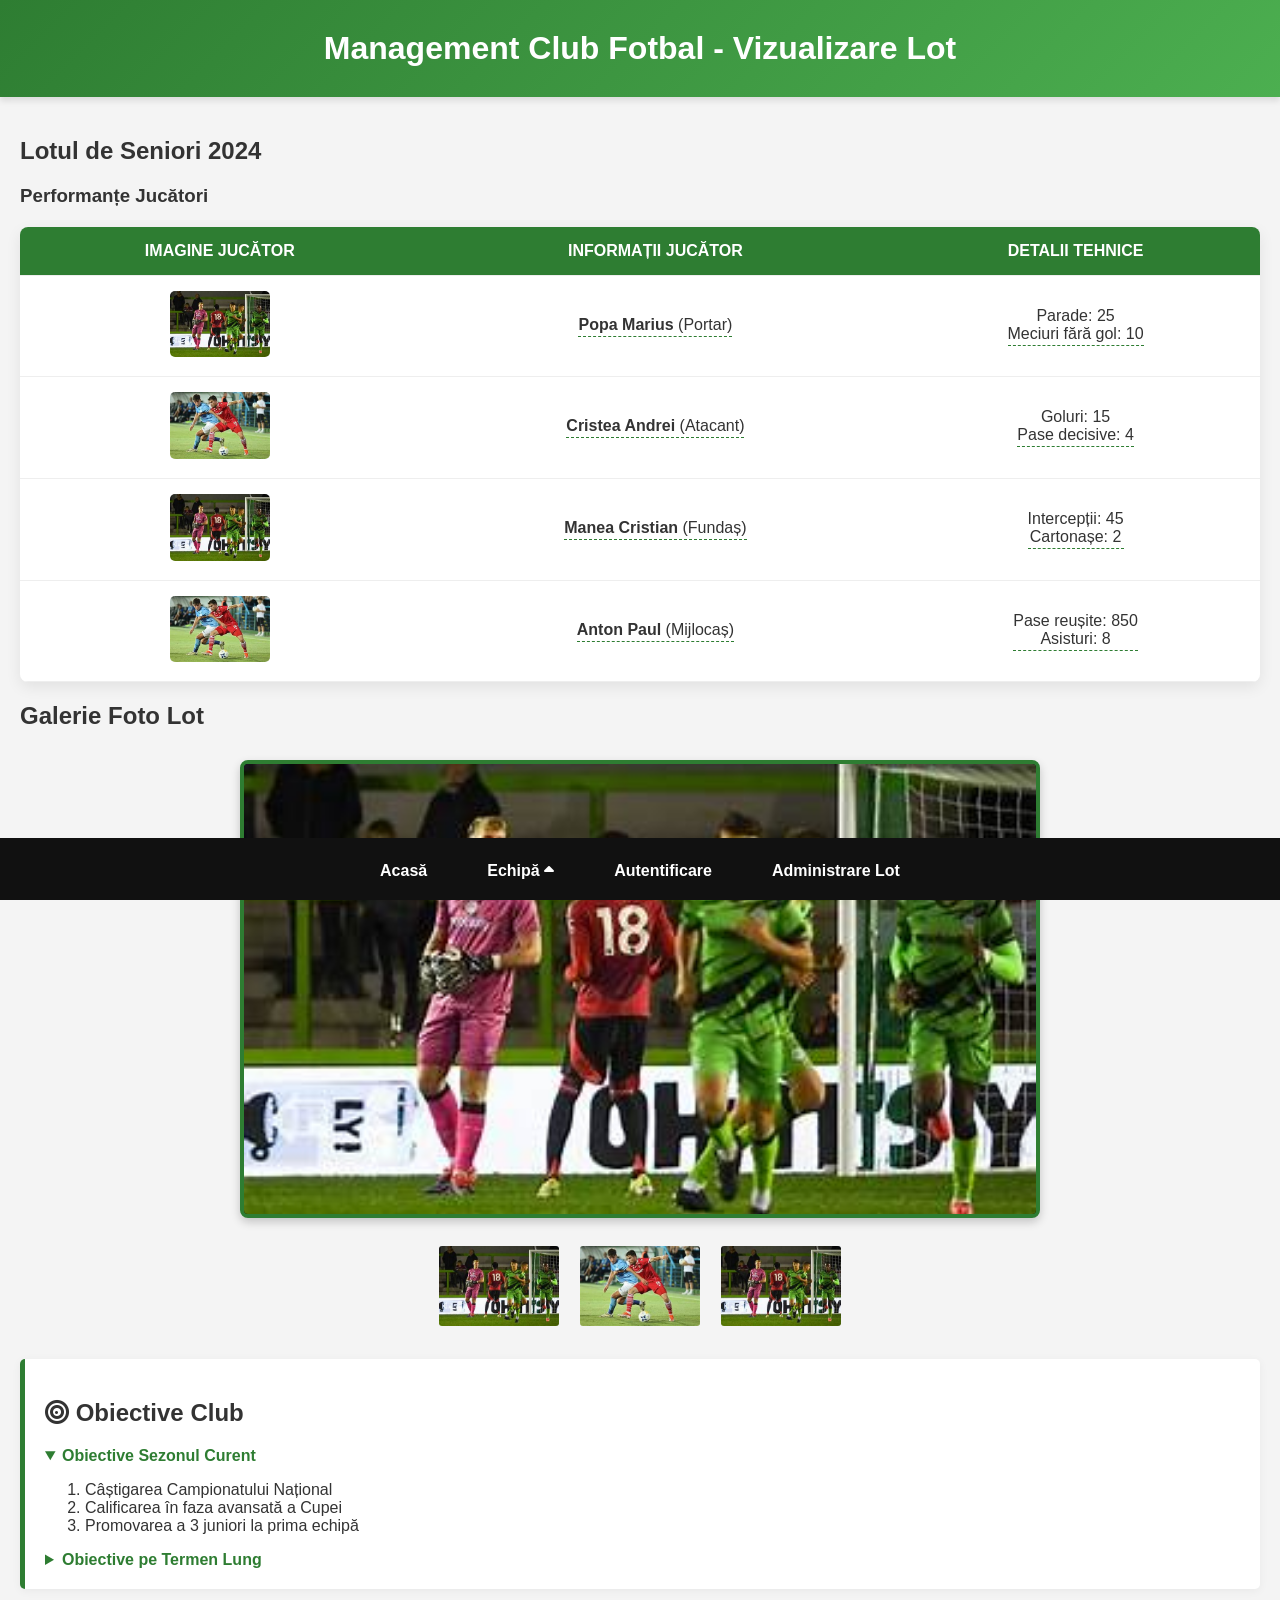
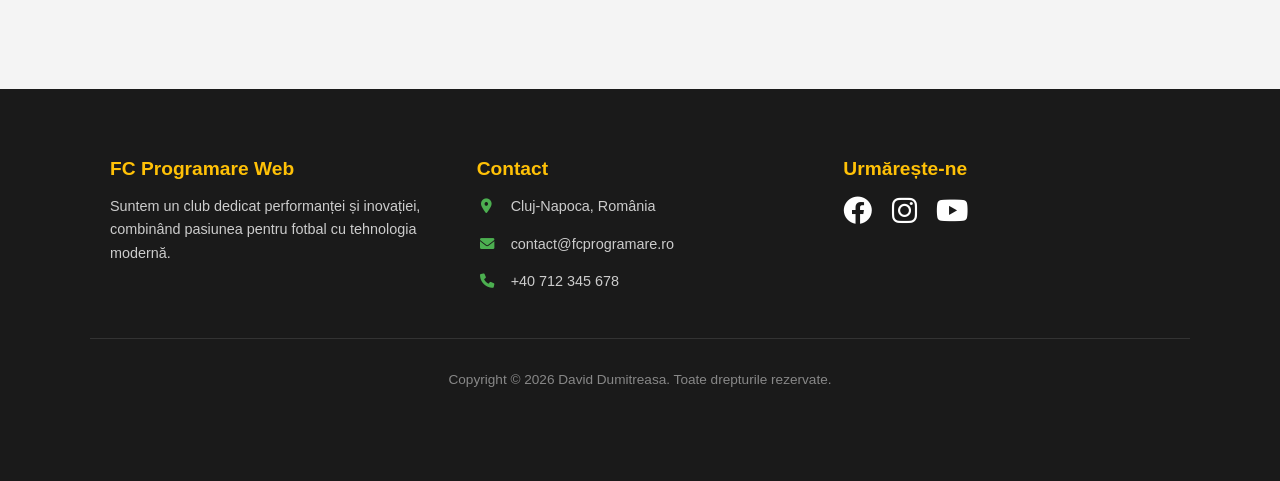
==== commit 8e853f6d: "trecerea la js, modifcari in still, autentificare, administare si index," ====
--- a/index.html
+++ b/index.html
@@ -33,10 +33,10 @@
         <section>
             <h2>Lotul de Seniori 2024</h2>
             <article>
-                <h3>Performante Jucatori</h3>
+                <h3>Performanțe Jucători</h3>
                 
                 <div class="container-tabel-responsive">
-                    <table>
+                    <table id="tabel-jucatori">
                         <thead>
                             <tr>
                                 <th>Imagine Jucător</th>
@@ -54,7 +54,7 @@
                                 </td>
                                 <td>
                                     <div class="element-cu-tooltip text-tabel">
-                                        <strong>Marius Popa</strong> (Portar)
+                                        <strong>Popa Marius</strong> (Portar)
                                         <div class="info-extra">Căpitanul echipei. Desemnat portarul lunii octombrie.</div>
                                     </div>
                                 </td>
@@ -62,6 +62,69 @@
                                     <div class="element-cu-tooltip text-tabel">
                                         Parade: 25 <br> Meciuri fără gol: 10
                                         <div class="info-extra">Rata de salvare a șuturilor: 85%.</div>
+                                    </div>
+                                </td>
+                            </tr>
+                            
+                            <tr>
+                                <td>
+                                    <div class="element-cu-tooltip">
+                                        <img src="imagine_atacant.jfif" alt="Atacant" class="img-tabel">
+                                        <div class="info-extra">Produs al academiei proprii. Promovat în 2024.</div>
+                                    </div>
+                                </td>
+                                <td>
+                                    <div class="element-cu-tooltip text-tabel">
+                                        <strong>Cristea Andrei</strong> (Atacant)
+                                        <div class="info-extra">Golgheterul echipei în sezonul trecut.</div>
+                                    </div>
+                                </td>
+                                <td>
+                                    <div class="element-cu-tooltip text-tabel">
+                                        Goluri: 15 <br> Pase decisive: 4
+                                        <div class="info-extra">Conversie șuturi: 22%.</div>
+                                    </div>
+                                </td>
+                            </tr>
+
+                            <tr>
+                                <td>
+                                    <div class="element-cu-tooltip">
+                                        <img src="imagine_portar.jfif" alt="Fundaș" class="img-tabel">
+                                        <div class="info-extra">Aducere nouă din liga a 2-a.</div>
+                                    </div>
+                                </td>
+                                <td>
+                                    <div class="element-cu-tooltip text-tabel">
+                                        <strong>Manea Cristian</strong> (Fundaș)
+                                        <div class="info-extra">Specialist în lovituri libere.</div>
+                                    </div>
+                                </td>
+                                <td>
+                                    <div class="element-cu-tooltip text-tabel">
+                                        Intercepții: 45 <br> Cartonașe: 2
+                                        <div class="info-extra">Acuratețe pase: 92%.</div>
+                                    </div>
+                                </td>
+                            </tr>
+
+                            <tr>
+                                <td>
+                                    <div class="element-cu-tooltip">
+                                        <img src="imagine_atacant.jfif" alt="Mijlocaș" class="img-tabel">
+                                        <div class="info-extra">Jucător internațional de tineret.</div>
+                                    </div>
+                                </td>
+                                <td>
+                                    <div class="element-cu-tooltip text-tabel">
+                                        <strong>Anton Paul</strong> (Mijlocaș)
+                                        <div class="info-extra">Motorul de la mijlocul terenului.</div>
+                                    </div>
+                                </td>
+                                <td>
+                                    <div class="element-cu-tooltip text-tabel">
+                                        Pase reușite: 850 <br> Asisturi: 8
+                                        <div class="info-extra">Kilometri alergați per meci: 11.5.</div>
                                     </div>
                                 </td>
                             </tr>
@@ -73,7 +136,7 @@
 
         <section>
             <h2>Galerie Foto Lot</h2>
-            <div class="css-slider">
+            <div class="css-slider" id="slider-jucatori">
                 <img src="imagine_portar.jfif" class="thumb t1" alt="Jucător 1">
                 <img src="imagine_atacant.jfif" class="thumb t2" alt="Jucător 2">
                 <img src="imagine_portar.jfif" class="thumb t3" alt="Jucător 3">
@@ -136,8 +199,10 @@
         </div>
         
         <div class="footer-bottom">
-            <p>Proiect realizat de David Dumitreasa.</p>
+            <p>Copyright &copy; 2026 David Dumitreasa. Toate drepturile rezervate.</p>
         </div>
     </footer>
+
+    <script src="script.js"></script>
 </body>
 </html>
--- a/stil.css
+++ b/stil.css
@@ -489,4 +489,37 @@
     
     .large-view { height: 250px; }
     .thumb { width: 80px; height: 60px; }
+}
+
+/* ==========================================================
+   LABORATOR 3 - BULINE VALIDARE JS
+   ========================================================== */
+.input-container {
+    position: relative;
+    display: block;
+    margin-bottom: 20px;
+}
+
+/* Bulina de stare */
+.bulina-validare {
+    display: inline-block;
+    width: 15px;
+    height: 15px;
+    border-radius: 50%;
+    background-color: #ccc; /* Gri implicit (necompletat) */
+    position: absolute;
+    right: 15px;
+    top: 42px; /* Ajustat pentru a fi centrat pe input */
+    transition: background-color 0.3s ease;
+}
+
+/* Clasele care vor fi adăugate din JavaScript */
+.bulina-validare.valid {
+    background-color: #4CAF50; /* Verde */
+    box-shadow: 0 0 5px #4CAF50;
+}
+
+.bulina-validare.invalid {
+    background-color: #f44336; /* Roșu */
+    box-shadow: 0 0 5px #f44336;
 }
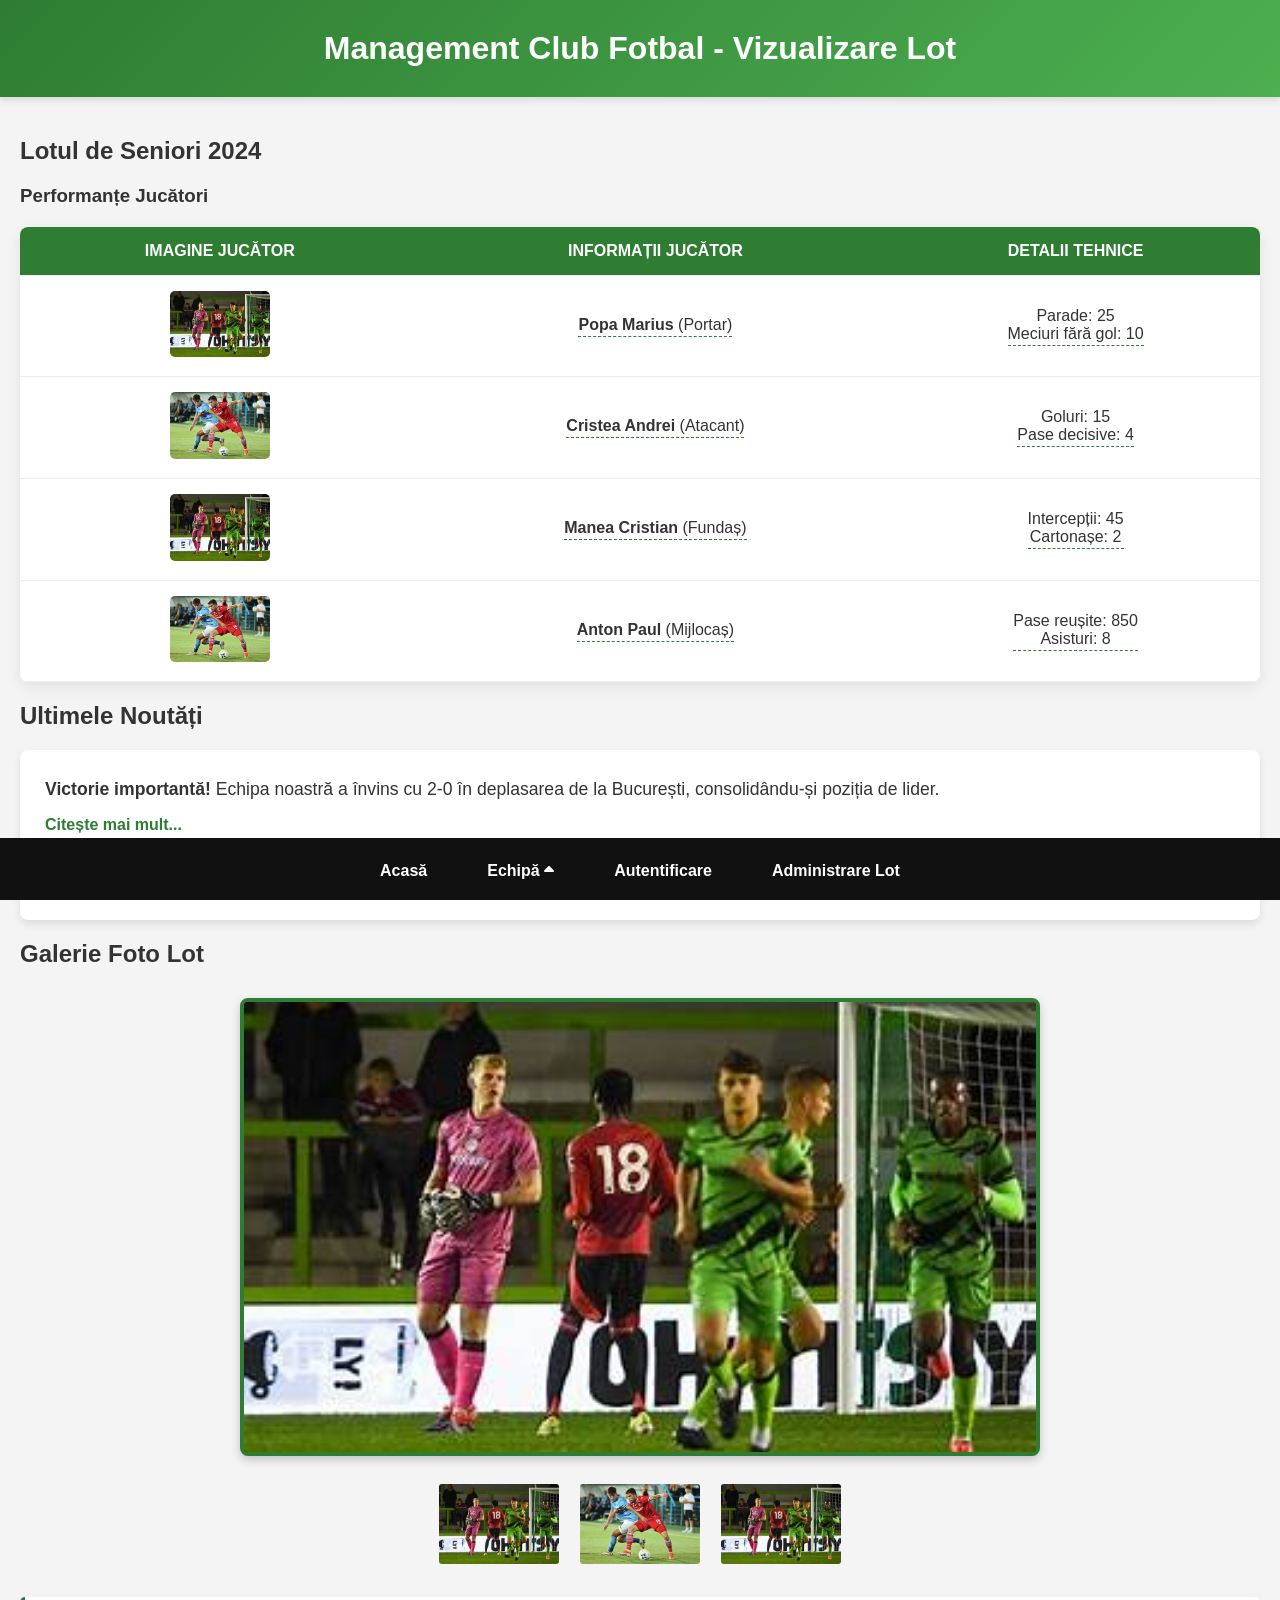
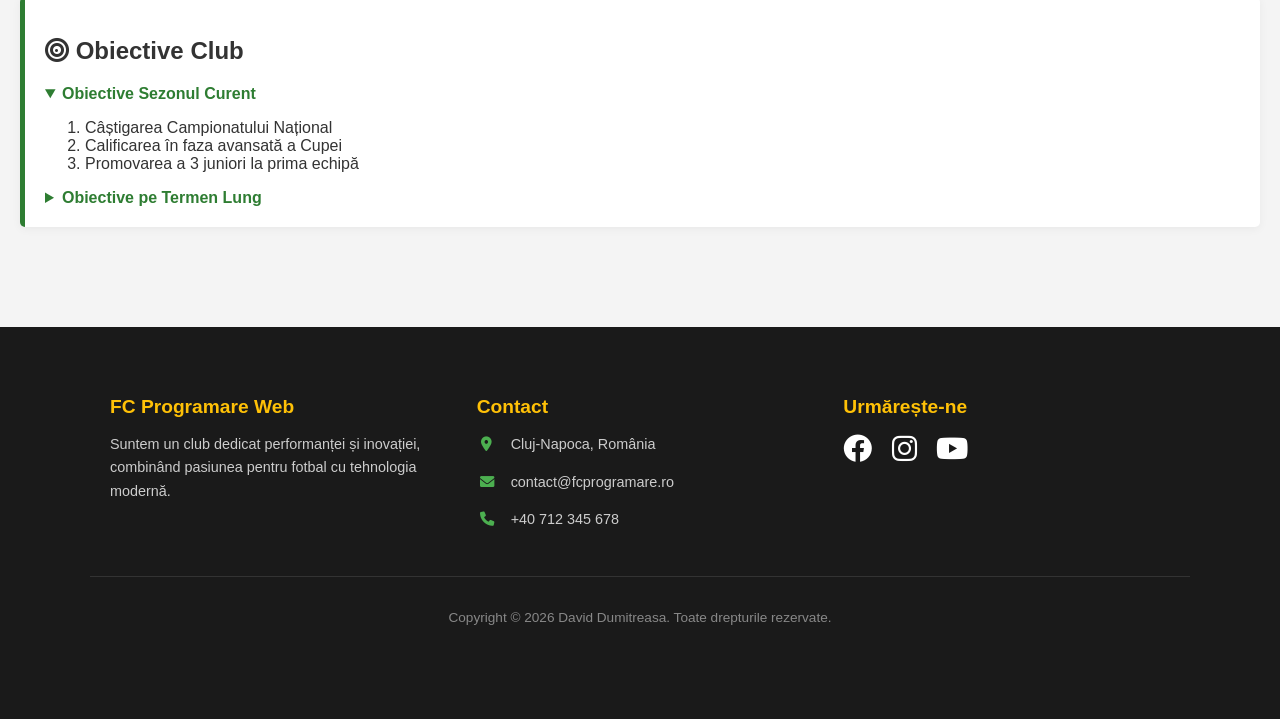
==== commit e632b185: "am creat un readme, am modificat index pentru cerinta 4, atat cat si script si still cu functii nece" ====
--- a/index.html
+++ b/index.html
@@ -135,6 +135,31 @@
         </section>
 
         <section>
+            <h2>Ultimele Noutăți</h2>
+            <div class="stiri-container">
+                <ul id="lista-stiri">
+                    <li class="stire-activa">
+                        <div><strong>Victorie importantă!</strong> Echipa noastră a învins cu 2-0 în deplasarea de la București, consolidându-și poziția de lider.</div>
+                        <a href="#">Citește mai mult...</a>
+                    </li>
+                    <li>
+                        <div><strong>Transfer surpriză!</strong> Un nou atacant de talie internațională se alătură lotului de seniori începând de luni.</div>
+                        <a href="#">Citește mai mult...</a>
+                    </li>
+                    <li>
+                        <div><strong>Bilete disponibile:</strong> Biletele pentru derby-ul local au fost puse în vânzare online. Grăbește-te, stocul este limitat!</div>
+                        <a href="#">Citește mai mult...</a>
+                    </li>
+                </ul>
+                
+                <div class="stiri-controale">
+                    <button id="btn-prev" type="button"><i class="fas fa-arrow-left"></i> Anterior</button>
+                    <button id="btn-next" type="button">Următorul <i class="fas fa-arrow-right"></i></button>
+                </div>
+            </div>
+        </section>
+        
+        <section>
             <h2>Galerie Foto Lot</h2>
             <div class="css-slider" id="slider-jucatori">
                 <img src="imagine_portar.jfif" class="thumb t1" alt="Jucător 1">
--- a/stil.css
+++ b/stil.css
@@ -522,4 +522,67 @@
 .bulina-validare.invalid {
     background-color: #f44336; /* Roșu */
     box-shadow: 0 0 5px #f44336;
+}
+
+/* ==========================================================
+   10. LISTĂ ȘTIRI ANIMATĂ (Lab 3 - Exercițiul 4)
+   ========================================================== */
+.stiri-container {
+    background: white;
+    padding: 25px;
+    border-radius: 8px;
+    box-shadow: 0 4px 8px rgba(0,0,0,0.1);
+    margin: 20px 0;
+    position: relative;
+    /* Un min-height previne "săritul" paginii când știrile au lungimi diferite */
+    min-height: 120px; 
+}
+
+#lista-stiri {
+    list-style: none; /* Scoatem punctele standard ale listei */
+    padding: 0;
+    margin: 0;
+    position: relative;
+}
+
+/* Ascundem toate <li>-urile inițial (cu opacitate pentru tranziție) */
+#lista-stiri li {
+    position: absolute; /* Le punem unele peste altele */
+    top: 0;
+    left: 0;
+    width: 100%;
+    opacity: 0;
+    visibility: hidden;
+    transition: opacity 0.8s ease-in-out, visibility 0.8s ease-in-out;
+}
+
+/* Doar stirea cu clasa 'stire-activa' se vede */
+#lista-stiri li.stire-activa {
+    opacity: 1;
+    visibility: visible;
+    position: relative; /* Ca să împingă butoanele în jos corect */
+}
+
+#lista-stiri li div {
+    margin-bottom: 12px;
+    font-size: 1.1em;
+    line-height: 1.6;
+}
+
+#lista-stiri li a {
+    color: var(--culoare-primara);
+    font-weight: bold;
+    text-decoration: none;
+    border-bottom: 1px solid transparent;
+    transition: border-bottom 0.3s;
+}
+
+#lista-stiri li a:hover {
+    border-bottom: 1px solid var(--culoare-primara);
+}
+
+.stiri-controale {
+    margin-top: 20px;
+    display: flex;
+    justify-content: space-between;
 }
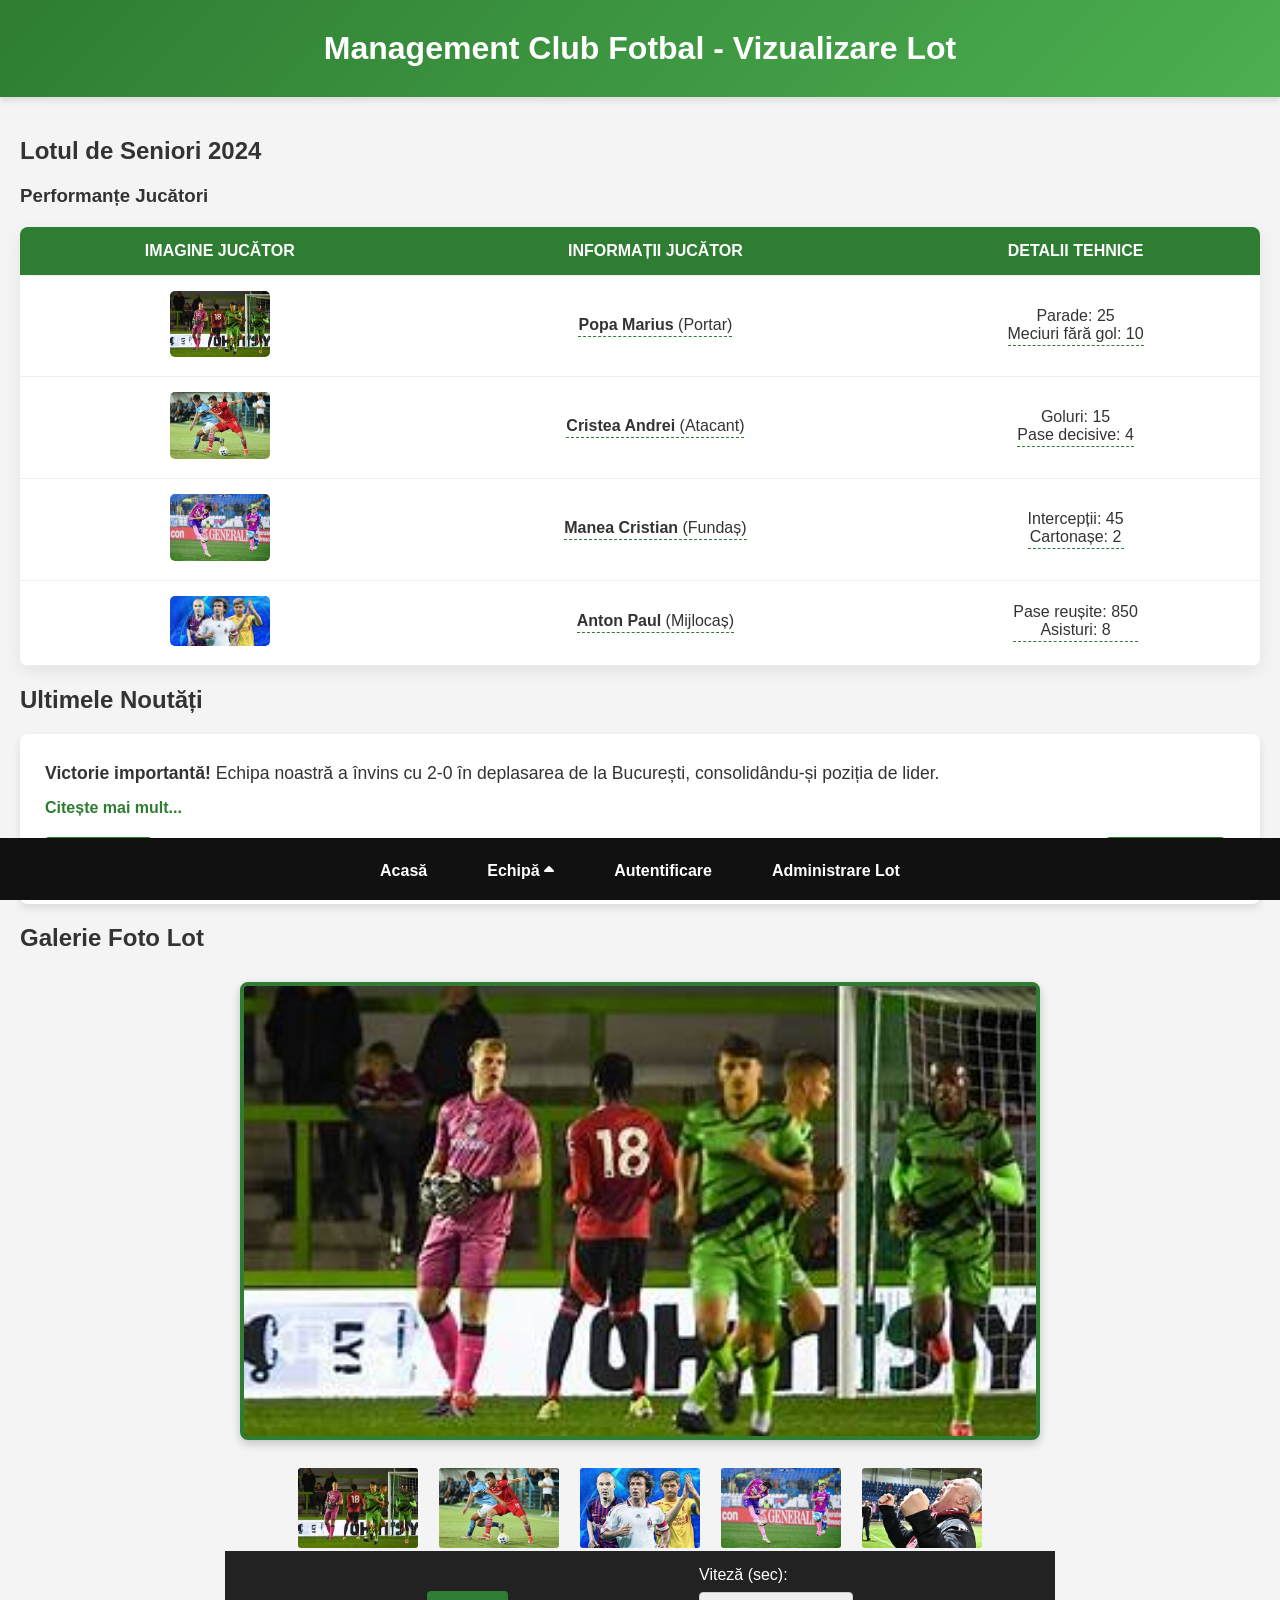
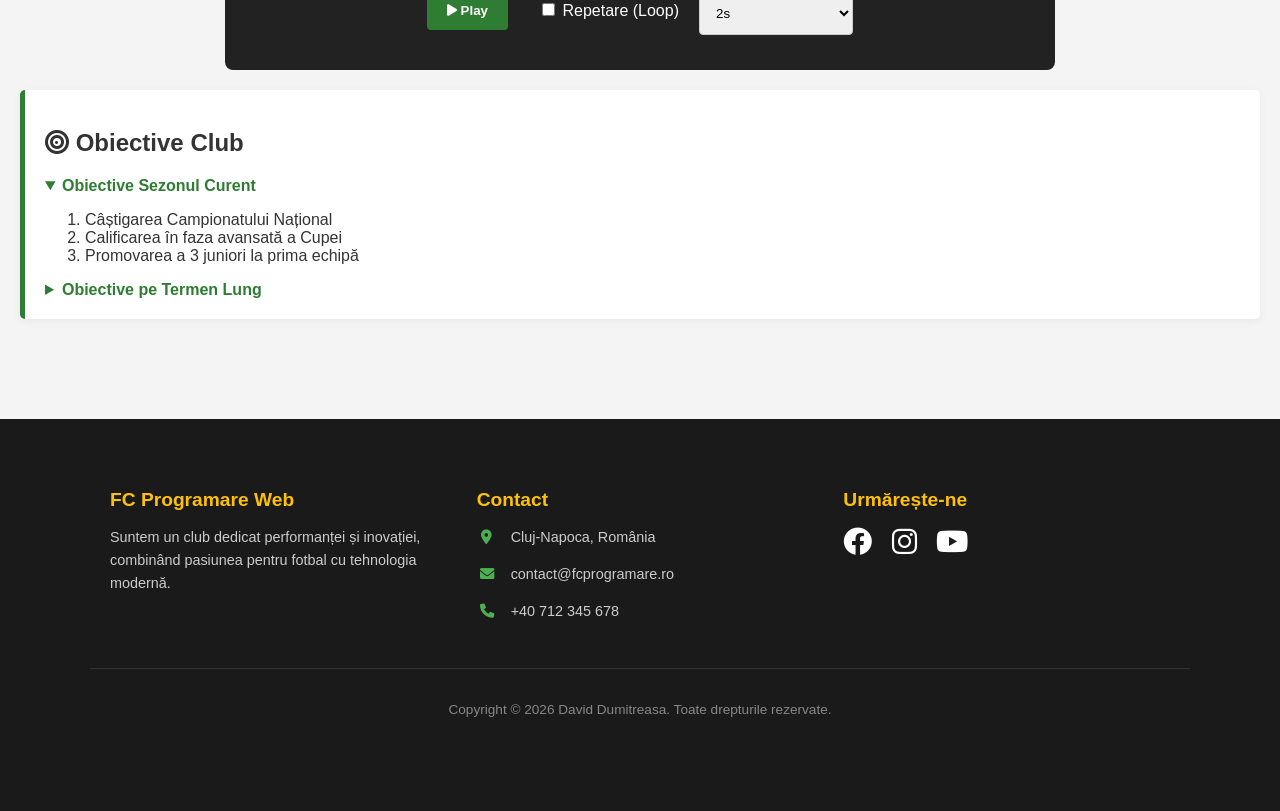
==== commit c9c8ebb9: "am adaugat mai multe imagini, si am facut cerinta 5 cu pozele, si actualizar read me la zi" ====
--- a/index.html
+++ b/index.html
@@ -90,7 +90,7 @@
                             <tr>
                                 <td>
                                     <div class="element-cu-tooltip">
-                                        <img src="imagine_portar.jfif" alt="Fundaș" class="img-tabel">
+                                        <img src="imagine fundas.jfif" alt="Fundaș" class="img-tabel">
                                         <div class="info-extra">Aducere nouă din liga a 2-a.</div>
                                     </div>
                                 </td>
@@ -111,7 +111,7 @@
                             <tr>
                                 <td>
                                     <div class="element-cu-tooltip">
-                                        <img src="imagine_atacant.jfif" alt="Mijlocaș" class="img-tabel">
+                                        <img src="imagine mijlocas.jfif" alt="Mijlocaș" class="img-tabel">
                                         <div class="info-extra">Jucător internațional de tineret.</div>
                                     </div>
                                 </td>
@@ -158,19 +158,43 @@
                 </div>
             </div>
         </section>
-        
+
         <section>
             <h2>Galerie Foto Lot</h2>
             <div class="css-slider" id="slider-jucatori">
-                <img src="imagine_portar.jfif" class="thumb t1" alt="Jucător 1">
-                <img src="imagine_atacant.jfif" class="thumb t2" alt="Jucător 2">
-                <img src="imagine_portar.jfif" class="thumb t3" alt="Jucător 3">
-
-                <div class="large-view">
-                    <img src="imagine_portar.jfif" class="large-img l1" alt="Jucător 1 Mare">
-                    <img src="imagine_atacant.jfif" class="large-img l2" alt="Jucător 2 Mare">
-                    <img src="imagine_portar.jfif" class="large-img l3" alt="Jucător 3 Mare">
-                </div>
+    <img src="imagine_portar.jfif" class="thumb t1" alt="Portar">
+    <img src="imagine_atacant.jfif" class="thumb t2" alt="Atacant">
+    <img src="imagine mijlocas.jfif" class="thumb t3" alt="Mijlocas">
+    <img src="imagine fundas.jfif" class="thumb t4" alt="Fundas">
+    <img src="imagine antrenor.jfif" class="thumb t5" alt="Antrenor">
+
+    <div class="large-view">
+        <img src="imagine_portar.jfif" class="large-img l1" alt="Portar Mare">
+        <img src="imagine_atacant.jfif" class="large-img l2" alt="Atacant Mare">
+        <img src="imagine mijlocas.jfif" class="large-img l3" alt="Mijlocas Mare">
+        <img src="imagine fundas.jfif" class="large-img l4" alt="Fundas Mare">
+        <img src="imagine antrenor.jfif" class="large-img l5" alt="Antrenor Mare">
+    </div>
+</div>
+
+            <div class="slider-controle-js">
+                <button id="btn-play-pause" type="button">
+                    <i class="fas fa-play"></i> Play
+                </button>
+
+                <label>
+                    <input type="checkbox" id="check-repetare"> Repetare (Loop)
+                </label>
+
+                <label>
+                    Viteză (sec):
+                    <select id="select-interval">
+                        <option value="1000">1s</option>
+                        <option value="2000" selected>2s</option>
+                        <option value="3000">3s</option>
+                        <option value="5000">5s</option>
+                    </select>
+                </label>
             </div>
         </section>
 
--- a/stil.css
+++ b/stil.css
@@ -267,6 +267,8 @@
 .t1:hover ~ .large-view .l1 { opacity: 1; z-index: 2; }
 .t2:hover ~ .large-view .l2 { opacity: 1; z-index: 2; }
 .t3:hover ~ .large-view .l3 { opacity: 1; z-index: 2; }
+.t4:hover ~ .large-view .l4 { opacity: 1; z-index: 2; }
+.t5:hover ~ .large-view .l5 { opacity: 1; z-index: 2; }
 
 /* ==========================================================
    7. FORMULAR STILIZAT, VALIDARE SI WIDGETURI
@@ -585,4 +587,33 @@
     margin-top: 20px;
     display: flex;
     justify-content: space-between;
+}
+
+/* ==========================================================
+   11. CONTROALE SLIDER JS (Lab 3 - Exercițiul 5)
+   ========================================================== */
+.slider-controle-js {
+    display: flex;
+    justify-content: center;
+    align-items: center;
+    gap: 20px;
+    background: #222;
+    color: white;
+    padding: 15px;
+    border-radius: 0 0 8px 8px;
+    margin-top: -30px; /* Îl lipim de slider */
+    max-width: 800px;
+    margin-left: auto;
+    margin-right: auto;
+}
+
+/* Clasa pe care o va adăuga JS pentru a simula hover-ul */
+.large-img.js-active {
+    opacity: 1 !important;
+    z-index: 5;
+}
+
+.thumb.js-active-thumb {
+    border-color: var(--culoare-accent) !important;
+    transform: translateY(-5px);
 }
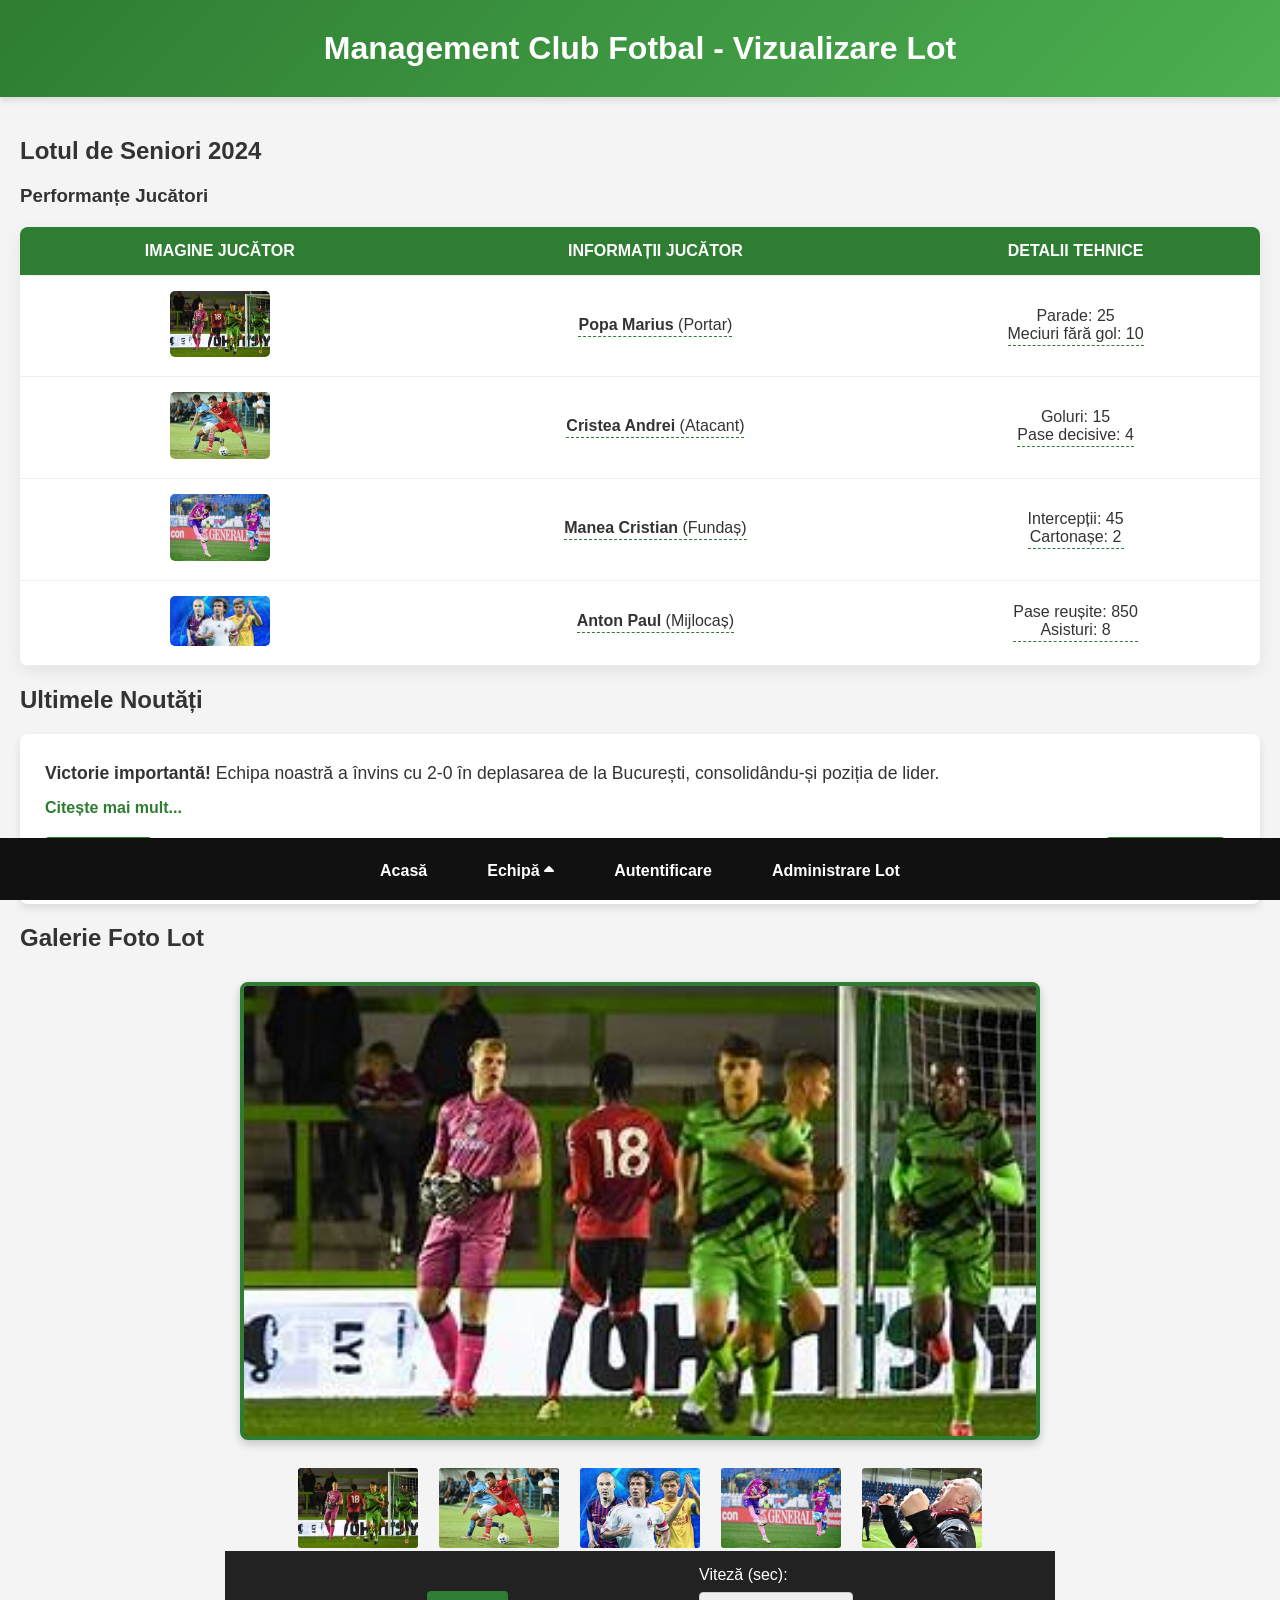
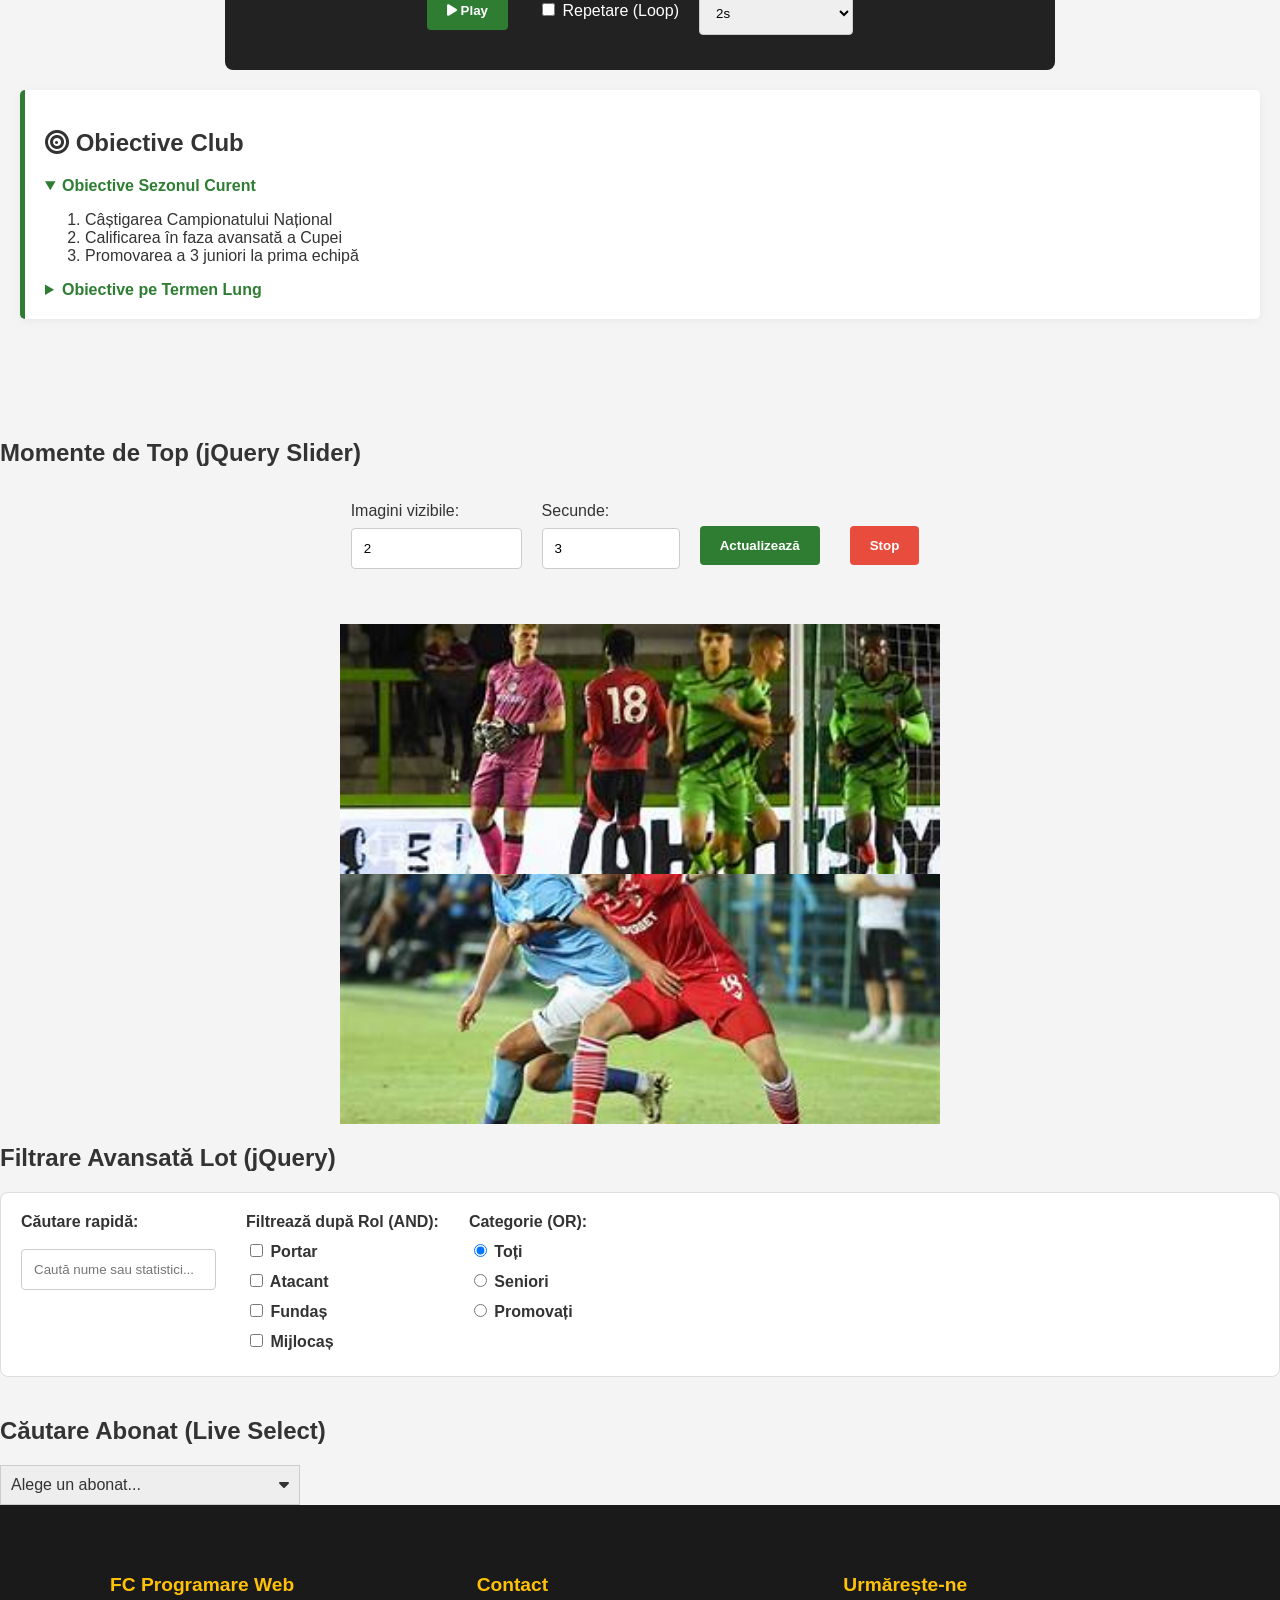
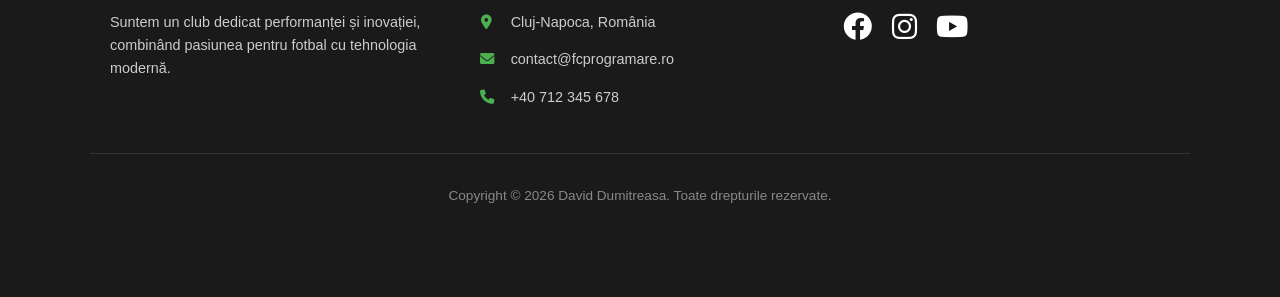
==== commit 31a92b05: "lab4  jquery" ====
--- a/index.html
+++ b/index.html
@@ -222,6 +222,92 @@
             </div>
         </aside>
     </main>
+    <!-- LABORATORUL 4: EXERCIȚIUL 1 (Versiune Extinsă) -->
+        <section>
+            <h2>Momente de Top (jQuery Slider)</h2>
+            
+            <div class="jq-setari-slider">
+                <label>Imagini vizibile: 
+                    <input type="number" id="set-vizibile" value="2" min="1" max="4">
+                </label>
+                <label>Secunde: 
+                    <input type="number" id="set-secunde" value="3" min="1" max="10">
+                </label>
+                <button id="btn-aplica-setari" type="button">Aplică/Porneste</button>
+                <!-- Buton nou pentru oprire -->
+                <button id="btn-stop-slider" type="button" style="background: #e74c3c; color: white;">Stop</button>
+            </div>
+
+            <div class="jq-slider-container" id="slider-vertical">
+                <div class="jq-sageata jq-sus"><i class="fas fa-chevron-up"></i></div>
+                <div class="jq-viewport">
+                    <ul class="jq-lista-elemente">
+                        <li><img src="imagine_portar.jfif" alt="Highlight 1"></li>
+                        <li><img src="imagine_atacant.jfif" alt="Highlight 2"></li>
+                        <li><img src="imagine fundas.jfif" alt="Highlight 3"></li>
+                        <li><img src="imagine antrenor.jfif" alt="Highlight 4"></li>
+                        <!-- Poze noi adăugate -->
+                        <li><img src="imagine_portar.jfif" alt="Highlight 5"></li>
+                        <li><img src="imagine_atacant.jfif" alt="Highlight 6"></li>
+                        <li><img src="imagine mijlocas.jfif" alt="Highlight 7"></li>
+                    </ul>
+                </div>
+                <div class="jq-sageata jq-jos"><i class="fas fa-chevron-down"></i></div>
+            </div>
+        </section>
+
+        <section>
+    <h2>Filtrare Avansată Lot (jQuery)</h2>
+    <div class="panou-filtre">
+        <!-- 1. Căutare text (în Nume și Detalii) -->
+        <div class="filtru-grup">
+            <label>Căutare rapidă:</label>
+            <input type="text" id="cauta-jucator" placeholder="Caută nume sau statistici...">
+        </div>
+
+        <!-- 2. Filtre AND (Checkbox - Trebuie să îndeplinească TOATE condițiile selectate) -->
+        <div class="filtru-grup">
+            <label>Filtrează după Rol (AND):</label>
+            <label><input type="checkbox" class="filtru-and" value="Portar"> Portar</label>
+            <label><input type="checkbox" class="filtru-and" value="Atacant"> Atacant</label>
+            <label><input type="checkbox" class="filtru-and" value="Fundaș"> Fundaș</label>
+            <label><input type="checkbox" class="filtru-and" value="Mijlocaș"> Mijlocaș</label>
+            
+        </div>
+
+        <!-- 3. Filtre OR (Radio - Jucătorul aparține uneia dintre categorii) -->
+        <div class="filtru-grup">
+            <label>Categorie (OR):</label>
+            <label><input type="radio" name="filtru-or" class="filtru-or" value="toate" checked> Toți</label>
+            <label><input type="radio" name="filtru-or" class="filtru-or" value="Senior"> Seniori</label>
+            <label><input type="radio" name="filtru-or" class="filtru-or" value="Promovat"> Promovați</label>
+        </div>
+    </div>
+</section>
+     <section>
+    <h2>Căutare Abonat (Live Select)</h2>
+    <div class="jq-live-select-wrapper">
+        <div class="jq-select-header">
+            <span id="select-label">Alege un abonat...</span>
+            <i class="fas fa-caret-down"></i>
+        </div>
+        <div class="jq-select-dropdown">
+            <input type="text" id="input-search-select" placeholder="Scrie numele...">
+            <ul id="lista-abonati">
+                <li>Cheres I. Ana</li>
+                <li>Barburas Alex</li>
+                <li>Baciu Alex</li>
+                <li>Fat Alexandru</li>
+                <li>Hirt C. Alex</li>
+                <li>Petrescu V. Alex</li>
+                <li>Jucan Alex</li>
+                <li>Mielusel Alex</li>
+                <li>Racolta Alexandru</li>
+                <li>Vladea Alexandru</li>
+            </ul>
+        </div>
+    </div>
+</section>
 
     <footer>
         <div class="footer-content">
@@ -251,7 +337,18 @@
             <p>Copyright &copy; 2026 David Dumitreasa. Toate drepturile rezervate.</p>
         </div>
     </footer>
-
+    <div id="modal-jucator" class="modal">
+    <div class="modal-content">
+        <span class="close-modal">&times;</span>
+        <img id="img-modal-mare" src="" alt="Imagine Jucator">
+        <div id="info-modal-detalii">
+            </div>
+    </div>
+    </div>
+
+<!-- Import jQuery (Laborator 4) -->
+    <script src="https://code.jquery.com/jquery-3.7.1.min.js"></script>
+    <!-- Scriptul nostru de logică -->
     <script src="script.js"></script>
 </body>
 </html>
--- a/stil.css
+++ b/stil.css
@@ -616,4 +616,219 @@
 .thumb.js-active-thumb {
     border-color: var(--culoare-accent) !important;
     transform: translateY(-5px);
+}
+
+/* ==========================================================
+   12. MODAL JUCATOR (Pop-up Imagine)
+   ========================================================== */
+.modal {
+    display: none; /* Ascuns implicit */
+    position: fixed;
+    z-index: 2000; /* Peste orice alt element */
+    left: 0;
+    top: 0;
+    width: 100%;
+    height: 100%;
+    background-color: rgba(0,0,0,0.8); /* Fundal semi-transparent */
+    overflow: auto;
+}
+
+.modal-content {
+    background-color: white;
+    margin: 5% auto;
+    padding: 20px;
+    border-radius: 10px;
+    width: 80%;
+    max-width: 600px;
+    text-align: center;
+    position: relative;
+    animation: zoomIn 0.3s ease; /* Mic efect de deschidere */
+}
+
+@keyframes zoomIn {
+    from { transform: scale(0.7); opacity: 0; }
+    to { transform: scale(1); opacity: 1; }
+}
+
+.close-modal {
+    position: absolute;
+    right: 20px;
+    top: 10px;
+    font-size: 30px;
+    font-weight: bold;
+    cursor: pointer;
+}
+
+#img-modal-mare {
+    width: 100%;
+    max-height: 400px;
+    object-fit: contain;
+    border-radius: 5px;
+    margin-bottom: 20px;
+}
+
+#info-modal-detalii h3 {
+    color: var(--culoare-primara);
+    margin-bottom: 10px;
+}
+
+/* ==========================================================
+   13. SLIDER VERTICAL JQUERY (Lab 4 - Ex 1)
+   ========================================================== */
+.jq-setari-slider {
+    background: #f4f4f4;
+    padding: 15px;
+    border-radius: 8px;
+    margin-bottom: 20px;
+    display: flex;
+    gap: 20px;
+    align-items: center;
+    justify-content: center;
+}
+
+.jq-slider-container {
+    position: relative;
+    width: 100%;
+    max-width: 600px;
+    margin: 0 auto;
+    background: #000;
+    border-radius: 10px;
+    /* Sagetile apar la hover pe acest container */
+}
+
+/* Fereastra vizibilă - înălțimea ei o vom calcula din jQuery */
+.jq-viewport {
+    width: 100%;
+    overflow: hidden; 
+    position: relative;
+}
+
+.jq-lista-elemente {
+    list-style: none;
+    margin: 0;
+    padding: 0;
+    position: relative;
+}
+
+/* Fiecare imagine/video va avea o înălțime fixă pentru calcule matematice exacte */
+.jq-lista-elemente li {
+    height: 250px; 
+    width: 100%;
+}
+
+.jq-lista-elemente li img,
+.jq-lista-elemente li video {
+    width: 100%;
+    height: 100%;
+    object-fit: cover; /* Păstrează proporțiile fără să turtească imaginea */
+    display: block;
+}
+
+/* Săgețile de navigare - ascunse inițial (opacity 0) */
+.jq-sageata {
+    position: absolute;
+    left: 50%;
+    transform: translateX(-50%);
+    background: rgba(255,255,255,0.8);
+    color: #333;
+    width: 40px;
+    height: 40px;
+    display: flex;
+    align-items: center;
+    justify-content: center;
+    border-radius: 50%;
+    cursor: pointer;
+    z-index: 10;
+    opacity: 0; 
+    transition: opacity 0.3s;
+}
+
+.jq-sus { top: 10px; }
+.jq-jos { bottom: 10px; }
+
+/* Afișarea săgeților doar la hover pe container, conform cerinței */
+.jq-slider-container:hover .jq-sageata {
+    opacity: 1;
+}
+.panou-filtre {
+    background: #fff;
+    padding: 20px;
+    border-radius: 8px;
+    border: 1px solid #ddd;
+    margin-bottom: 20px;
+    display: flex;
+    flex-wrap: wrap;
+    gap: 30px;
+}
+.filtru-grup { display: flex; flex-direction: column; gap: 5px; }
+.filtru-grup label { font-weight: bold; margin-bottom: 5px; }
+
+.jq-live-select-wrapper { width: 300px; position: relative; cursor: pointer; }
+.jq-select-header { background: #eee; padding: 10px; border: 1px solid #ccc; display: flex; justify-content: space-between; }
+.jq-select-dropdown { 
+    display: none; /* Ascuns implicit */
+    position: absolute; width: 100%; border: 1px solid #ccc; background: #fff; z-index: 100;
+}
+.jq-select-dropdown input { width: 90%; margin: 5px 5%; padding: 5px; }
+#lista-abonati { list-style: none; padding: 0; margin: 0; max-height: 200px; overflow-y: auto; }
+#lista-abonati li { padding: 8px 15px; border-bottom: 1px solid #f0f0f0; }
+#lista-abonati li:hover { background: #3498db; color: white; }
+
+/* ==========================================================
+   14. SCOUTING JUNIORI (Lab 4 - Ex 3 Creativ)
+   ========================================================== */
+#scouting-juniori {
+    background: #fff;
+    padding: 20px;
+    border-radius: 8px;
+    margin-top: 30px;
+}
+
+.jq-card-junior {
+    border: 1px solid #ddd;
+    margin-bottom: 10px;
+    border-radius: 5px;
+    overflow: hidden;
+}
+
+.jq-nume-junior {
+    padding: 15px;
+    margin: 0;
+    display: flex;
+    justify-content: space-between;
+    background: #2c3e50; /* Culoare de brand */
+    color: white;
+    cursor: pointer;
+    transition: background 0.3s;
+}
+
+.jq-nume-junior:hover { background: #34495e; }
+
+.jq-nume-junior i {
+    transition: transform 0.3s ease; /* Animație lină pentru rotirea săgeții */
+}
+
+/* Panoul ascuns inițial */
+.jq-detalii-scout {
+    display: none; 
+    padding: 20px;
+    background: #fdfdfd;
+}
+
+.skill-row { margin-bottom: 15px; }
+.skill-row span { font-weight: bold; display: inline-block; margin-bottom: 5px; color: #333;}
+
+/* Barele de progres (fundal gri, umplere verde) */
+.skill-bar-container {
+    width: 100%;
+    background: #e0e0e0;
+    height: 20px;
+    border-radius: 10px;
+    overflow: hidden;
+}
+
+.skill-bar {
+    height: 100%;
+    background: var(--culoare-accent, #27ae60);
+    width: 0; /* Va fi animat de jQuery */
 }
